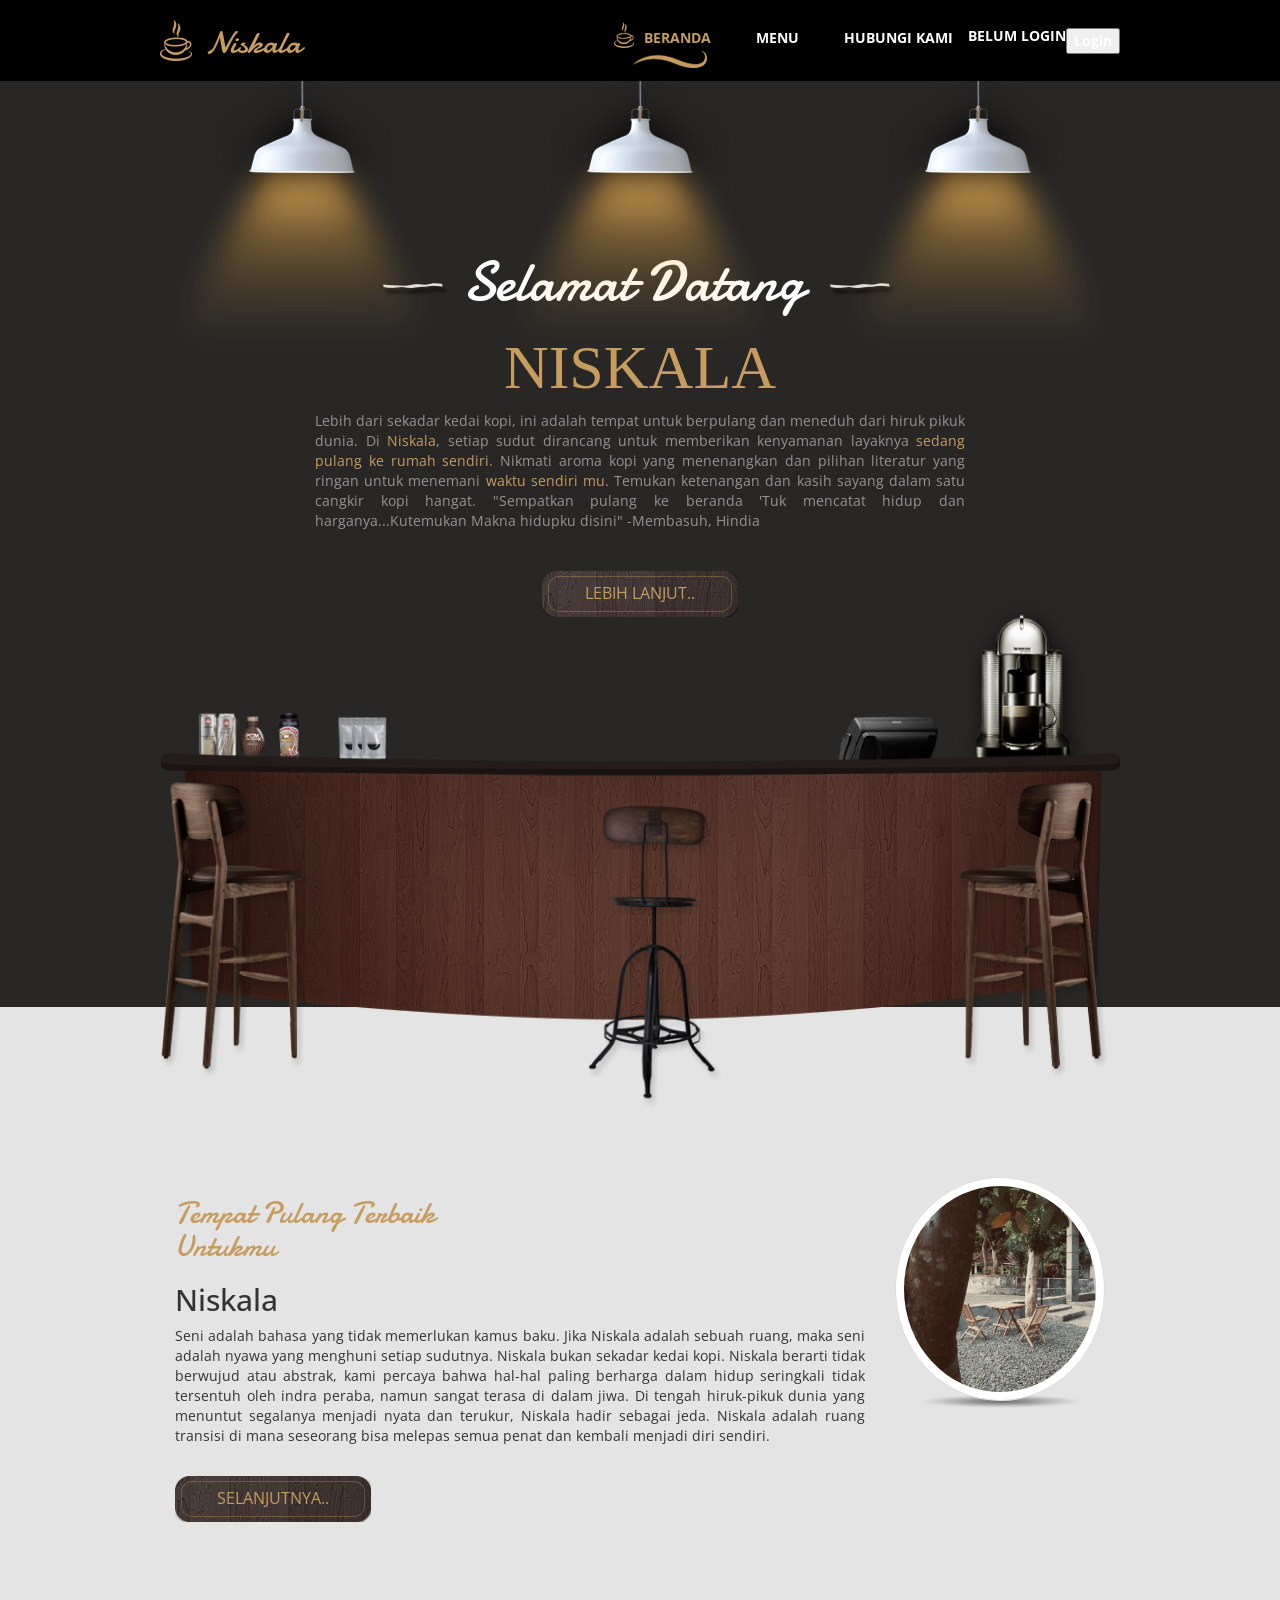
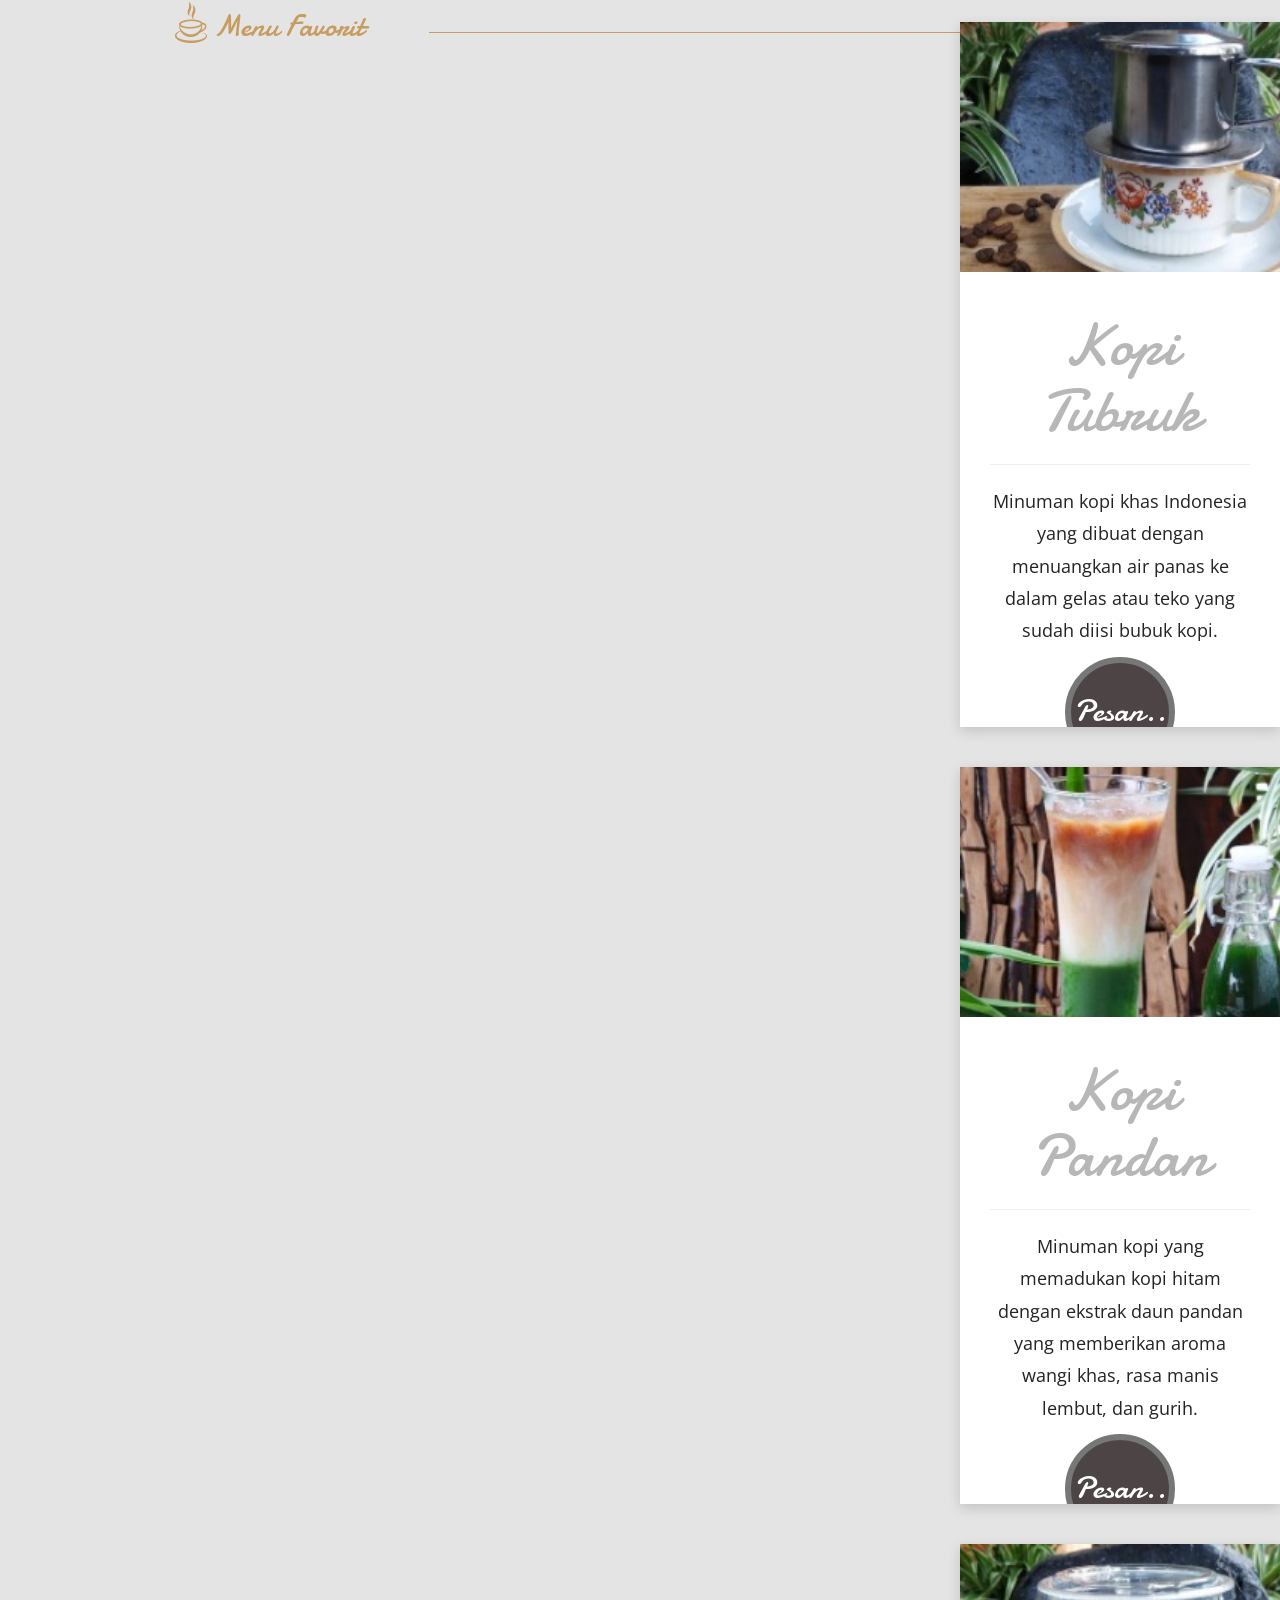
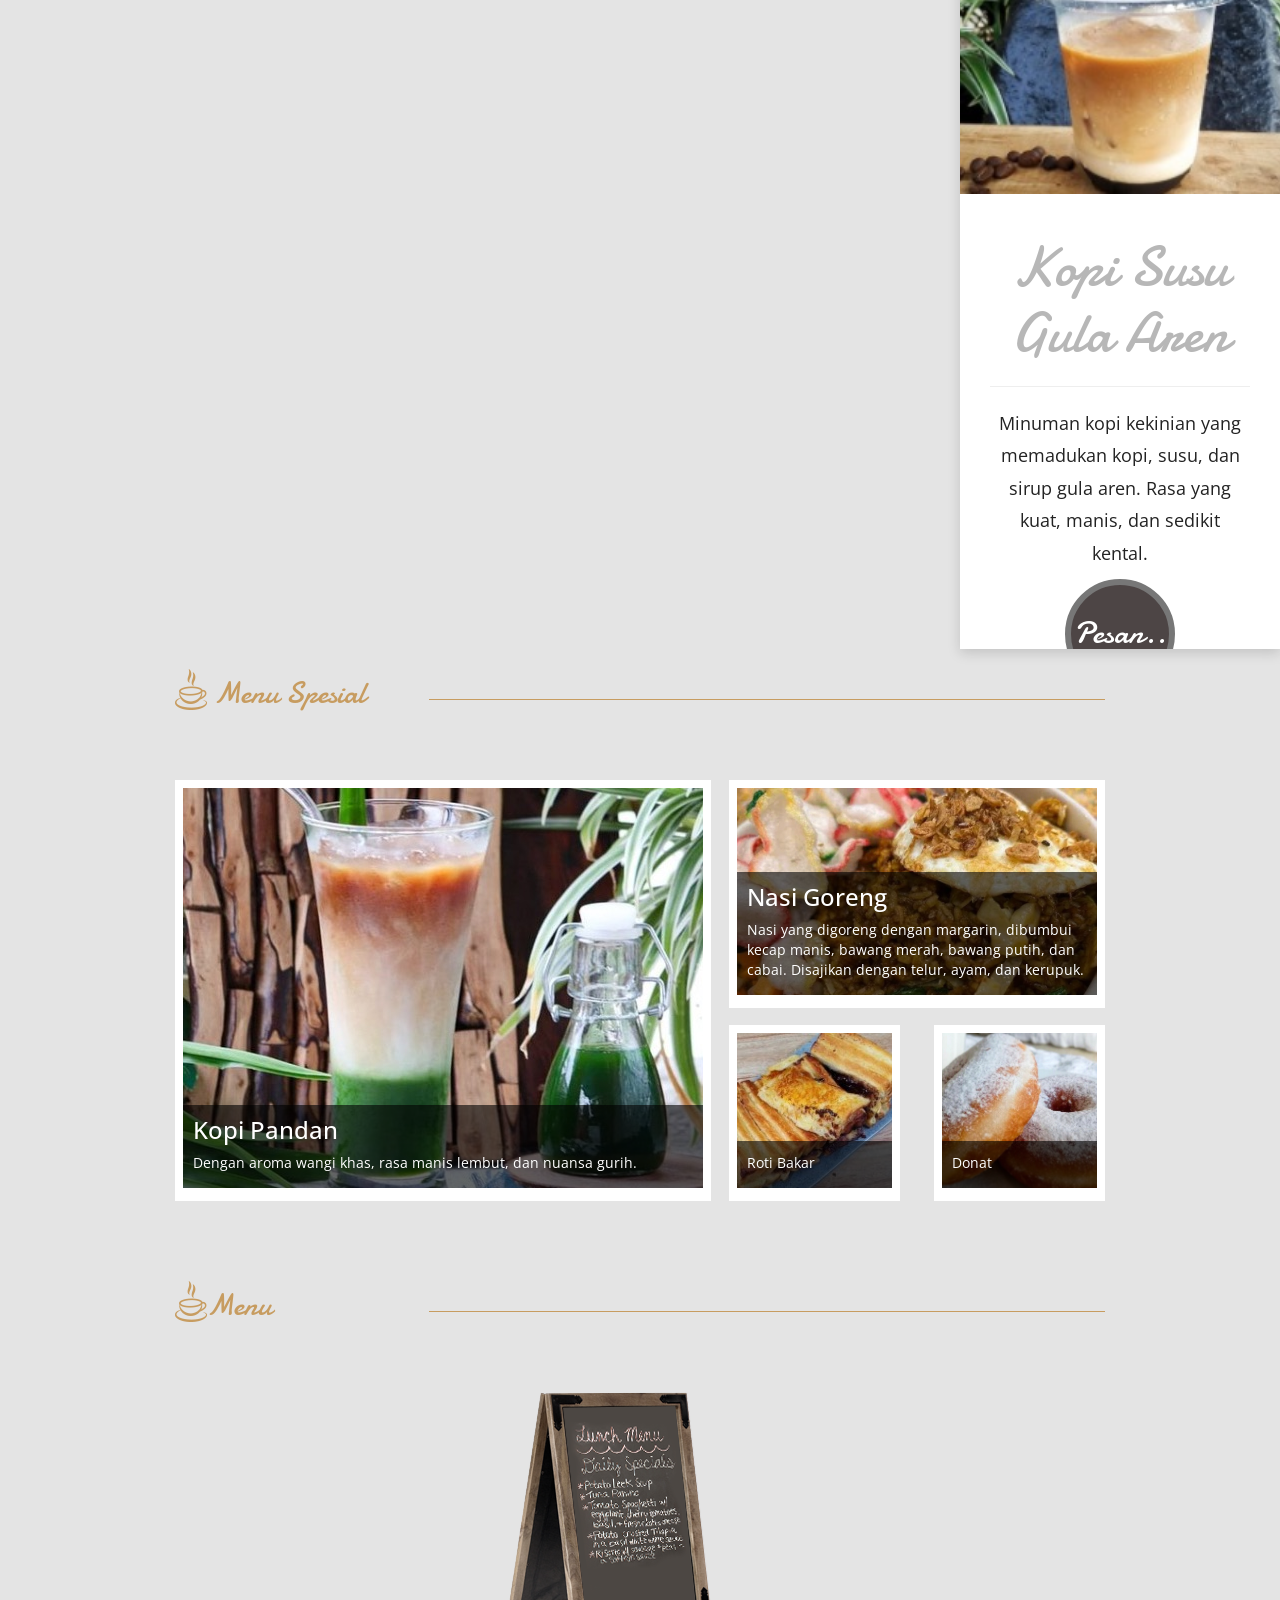
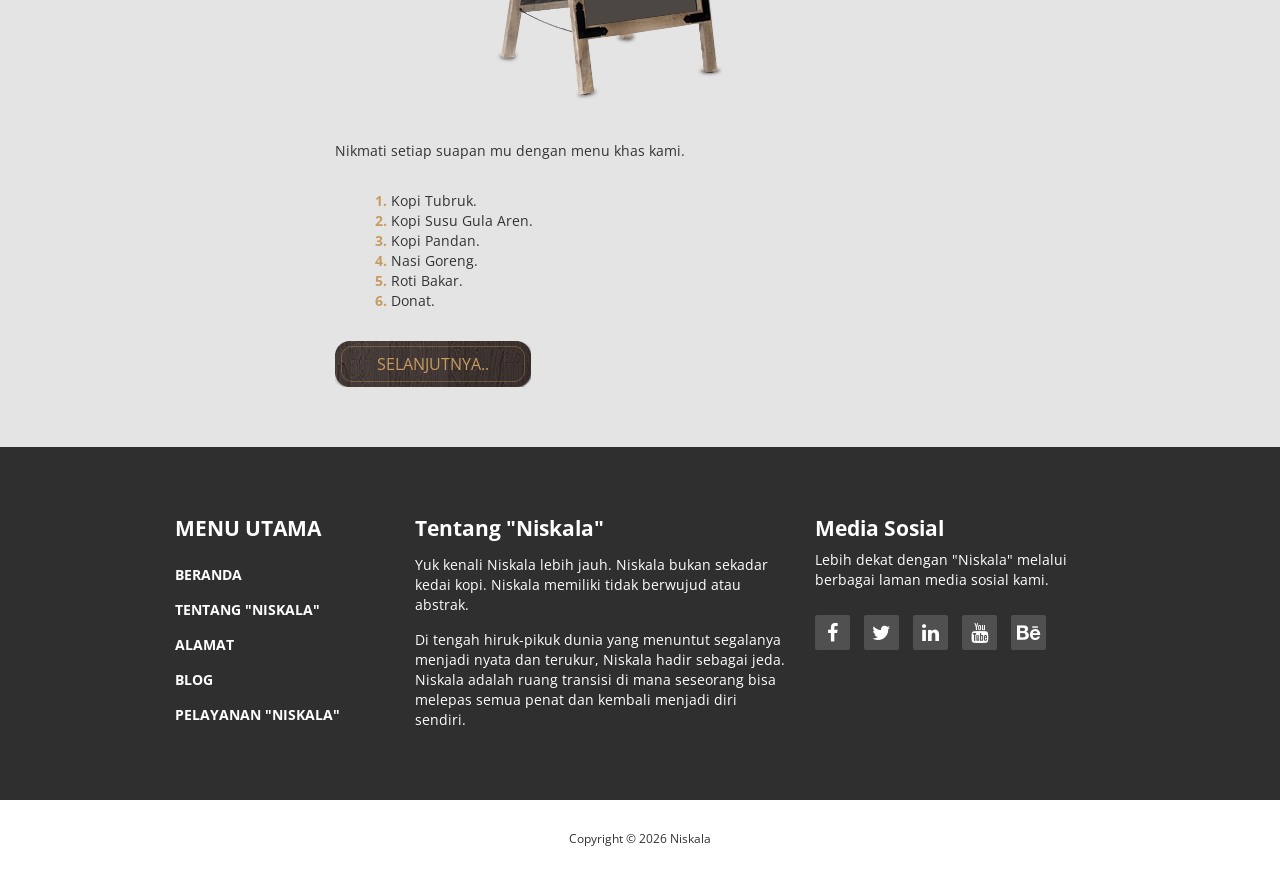
==== index.html @ ea960f3d "Update index.html" ====
<!DOCTYPE html>
<html lang="en">
<head>
  <meta charset="utf-8">
  <meta http-equiv="X-UA-Compatible" content="IE=edge">
  <meta name="viewport" content="width=device-width, initial-scale=1">
  <title>Niskala</title>
<!-- 
Cafe House Template
http://www.templatemo.com/tm-466-cafe-house
-->
  <link href='http://fonts.googleapis.com/css?family=Open+Sans:400,300,400italic,600,700' rel='stylesheet' type='text/css'>
  <link href='http://fonts.googleapis.com/css?family=Damion' rel='stylesheet' type='text/css'>
  <link href="css/bootstrap.min.css" rel="stylesheet">
  <link href="css/font-awesome.min.css" rel="stylesheet">
  <link href="css/templatemo-style.css" rel="stylesheet">
  <link rel="shortcut icon" href="img/favicon.ico" type="image/x-icon" />

  <!-- HTML5 shim and Respond.js for IE8 support of HTML5 elements and media queries -->
  <!-- WARNING: Respond.js doesn't work if you view the page via file:// -->
    <!--[if lt IE 9]>
    <script src="https://oss.maxcdn.com/html5shiv/3.7.2/html5shiv.min.js"></script>
    <script src="https://oss.maxcdn.com/respond/1.4.2/respond.min.js"></script>
    <![endif]-->

  </head>
  <body>
    <!-- Preloader -->
    <div id="loader-wrapper">
      <div id="loader"></div>
      <div class="loader-section section-left"></div>
      <div class="loader-section section-right"></div>
    </div>
    <!-- End Preloader -->
    <div class="tm-top-header">
      <div class="container">
        <div class="row">
          <div class="tm-top-header-inner">
            <div class="tm-logo-container">
              <img src="img/logo.png" alt="Logo" class="tm-site-logo">
              <h1 class="tm-site-name tm-handwriting-font">Niskala</h1>
            </div>
            <div class="mobile-menu-icon">
              <i class="fa fa-bars"></i>
            </div>
            <nav class="tm-nav">
              <ul>
                <li><a href="index.html" class="active">Beranda</a></li>
                <!-- <li><a href="today-special.html">Ciri Khas</a></li> -->
                <li><a href="menu.html">Menu</a></li>
                <li><a href="contact.html">Hubungi Kami</a></li>
              </ul>
              <p id="userInfo">Belum Login</p>

          <div id="authArea">
             <button onclick="goLogin()" class="nav-cta">Login</button>
          </div>
            </nav>   
          </div>           
        </div>    
      </div>
    </div>
    <section class="tm-welcome-section">
      <div class="container tm-position-relative">
        <div class="tm-lights-container">
          <img src="img/light.png" alt="Light" class="light light-1">
          <img src="img/light.png" alt="Light" class="light light-2">
          <img src="img/light.png" alt="Light" class="light light-3">  
        </div>        
        <div class="row tm-welcome-content">
          <h2 class="white-text tm-handwriting-font tm-welcome-header"><img src="img/header-line.png" alt="Line" class="tm-header-line">&nbsp;Selamat Datang&nbsp;&nbsp;<img src="img/header-line.png" alt="Line" class="tm-header-line"></h2>
          <h2 class="gold-text tm-welcome-header-2">Niskala</h2>
          <p class="gray-text tm-welcome-description">Lebih dari sekadar kedai kopi, ini adalah tempat untuk berpulang dan meneduh dari hiruk pikuk dunia. Di <span class="gold-text">Niskala</span>, setiap sudut dirancang untuk memberikan kenyamanan layaknya <span class="gold-text">sedang pulang ke rumah sendiri.</span> Nikmati aroma kopi yang menenangkan dan pilihan literatur yang ringan untuk menemani <span class="gold-text">waktu sendiri mu.</span> Temukan ketenangan dan kasih sayang dalam satu cangkir kopi hangat. 
            "Sempatkan pulang ke beranda 'Tuk mencatat hidup dan harganya...Kutemukan
Makna hidupku disini" -Membasuh, Hindia  </p>
          <a href="#main" class="tm-more-button tm-more-button-welcome">Lebih Lanjut..</a>      
        </div>
        <img src="img/table-set.png" alt="Table Set" class="tm-table-set img-responsive">             
      </div>      
    </section>
    <div class="tm-main-section light-gray-bg">
      <div class="container" id="main">
        <section class="tm-section row">
          <div class="col-lg-9 col-md-9 col-sm-8">
            <h2 class="tm-section-header gold-text tm-handwriting-font">Tempat Pulang Terbaik Untukmu</h2>
            <h2>Niskala</h2>
            <p class="tm-welcome-description">Seni adalah bahasa yang tidak memerlukan kamus baku. Jika Niskala adalah sebuah ruang, maka seni adalah nyawa yang menghuni setiap sudutnya. Niskala bukan sekadar kedai kopi. Niskala berarti tidak berwujud atau abstrak, kami percaya bahwa hal-hal paling berharga dalam hidup seringkali tidak tersentuh oleh indra peraba, namun sangat terasa di dalam jiwa. Di tengah hiruk-pikuk dunia yang menuntut segalanya menjadi nyata dan terukur, Niskala hadir sebagai jeda. Niskala adalah ruang transisi di mana seseorang bisa melepas semua penat dan kembali menjadi diri sendiri.</p>
            <a href="#" class="tm-more-button margin-top-30">Selanjutnya..</a> 
          </div>
          <div class="col-lg-3 col-md-3 col-sm-4 tm-welcome-img-container">
            <div class="inline-block shadow-img">
              <img src="img/1niskala.jpg" alt="Image" class="img-circle img-thumbnail">  
            </div>              
          </div>            
        </section>          
<section class="tm-section tm-section-margin-bottom-0 row">
  <div class="col-lg-12 tm-section-header-container">
    <h2 class="tm-section-header gold-text tm-handwriting-font">
      <img src="img/logo.png" alt="Logo" class="tm-site-logo">
      Menu Favorit
    </h2>
    <div class="tm-hr-container">
      <hr class="tm-hr">
    </div>
  </div>

  <!-- CARD MENU -->
<div style="
    display:flex;
    justify-content:center;
    align-items:flex-start;
    gap:40px;
    flex-wrap:wrap;
    margin:40px auto 0;
    max-width:1300px;
">

    <!-- CARD 1 -->
<div style="
    width:320px;
    flex:0 0 320px;
    background:#fff;
    box-shadow:0 4px 12px rgba(0,0,0,0.15);
    text-align:center;
    position:relative;
    overflow:hidden;
">

      <img src="img/popular-3.jpg" style="
          width:100%;
          height:250px;
          object-fit:cover;
          display:block;
      ">

      <div style="padding:20px 30px 70px;">
        <h3 style="
            font-family: 'Damion', cursive;
            font-size:60px;
            color:#b7b7b7;
            margin-bottom:10px;
        ">
          Kopi Tubruk
        </h3>

        <hr>

        <p style="
            font-size:18px;
            line-height:1.8;
            color:#222;
        ">
          Minuman kopi khas Indonesia yang dibuat dengan menuangkan air panas ke dalam gelas atau teko yang sudah diisi bubuk kopi.
        </p>
      </div>

      <a href="#" style="
          position:absolute;
          bottom:-40px;
          left:50%;
          transform:translateX(-50%);
          width:110px;
          height:110px;
          border-radius:50%;
          background:#4d4545;
          color:white;
          text-decoration:none;
          display:flex;
          justify-content:center;
          align-items:center;
          font-family:'Damion', cursive;
          font-size:32px;
          border:6px solid #777;
      ">
        Pesan..
      </a>
    </div>

    <!-- CARD 2 -->
    <div style="
    width:320px;
    flex:0 0 320px;
    background:#fff;
    box-shadow:0 4px 12px rgba(0,0,0,0.15);
    text-align:center;
    position:relative;
    overflow:hidden;
">

      <img src="img/popular-2.jpg" style="
          width:100%;
          height:250px;
          object-fit:cover;
      ">

      <div style="padding:20px 30px 70px;">
        <h3 style="
            font-family: 'Damion', cursive;
            font-size:60px;
            color:#b7b7b7;
            margin-bottom:10px;
        ">
          Kopi Pandan
        </h3>

        <hr>

        <p style="
            font-size:18px;
            line-height:1.8;
            color:#222;
        ">
          Minuman kopi yang memadukan kopi hitam dengan ekstrak daun pandan yang memberikan aroma wangi khas, rasa manis lembut, dan gurih.
        </p>
      </div>

      <a href="#" style="
          position:absolute;
          bottom:-40px;
          left:50%;
          transform:translateX(-50%);
          width:110px;
          height:110px;
          border-radius:50%;
          background:#4d4545;
          color:white;
          text-decoration:none;
          display:flex;
          justify-content:center;
          align-items:center;
          font-family:'Damion', cursive;
          font-size:32px;
          border:6px solid #777;
      ">
        Pesan..
      </a>
    </div>

    <!-- CARD 3 -->
  <div style="
    width:320px;
    flex:0 0 320px;
    background:#fff;
    box-shadow:0 4px 12px rgba(0,0,0,0.15);
    text-align:center;
    position:relative;
    overflow:hidden;
">

      <img src="img/popular-1.jpg" style="
          width:100%;
          height:250px;
          object-fit:cover;
      ">

      <div style="padding:20px 30px 70px;">
        <h3 style="
            font-family: 'Damion', cursive;
            font-size:55px;
            color:#b7b7b7;
            margin-bottom:10px;
            line-height:1.2;
        ">
          Kopi Susu Gula Aren
        </h3>

        <hr>

        <p style="
            font-size:18px;
            line-height:1.8;
            color:#222;
        ">
          Minuman kopi kekinian yang memadukan kopi, susu, dan sirup gula aren. Rasa yang kuat, manis, dan sedikit kental.
        </p>
      </div>

      <a href="#" style="
          position:absolute;
          bottom:-40px;
          left:50%;
          transform:translateX(-50%);
          width:110px;
          height:110px;
          border-radius:50%;
          background:#4d4545;
          color:white;
          text-decoration:none;
          display:flex;
          justify-content:center;
          align-items:center;
          font-family:'Damion', cursive;
          font-size:32px;
          border:6px solid #777;
      ">
        Pesan..
      </a>
    </div>

  </div>
</section>
        <section class="tm-section row">
          <div class="col-lg-12 tm-section-header-container">
            <h2 class="tm-section-header gold-text tm-handwriting-font"><img src="img/logo.png" alt="Logo" class="tm-site-logo"> Menu Spesial</h2>
            <div class="tm-hr-container"><hr class="tm-hr"></div>
          </div>          
          <div class="col-lg-12 tm-special-container margin-top-60">
            <div class="tm-special-container-left"> <!-- left -->
              <div class="tm-special-item">
                <div class="tm-special-img-container">
                  <img src="img/spesial-1.jpg" alt="Special" class="tm-special-img img-responsive">  
                  <a href="#">
                    <div class="tm-special-description">
                      <h3 class="tm-special-title">Kopi Pandan</h3>
                      <p> Dengan aroma wangi khas, rasa manis lembut, dan nuansa gurih.</p>  
                    </div>            
                  </a>
                </div>
              </div>
            </div>
            <div class="tm-special-container-right"> <!-- right -->
              <div>
                <div class="tm-special-item">
                  <div class="tm-special-img-container">
                    <img src="img/special-2.png" alt="Special" class="img-responsive">  
                    <a href="#">
                      <div class="tm-special-description">
                        <h3 class="tm-special-title">Nasi Goreng</h3>
                        <p>Nasi yang digoreng dengan margarin, dibumbui kecap manis, bawang merah, bawang putih, dan cabai. Disajikan dengan telur, ayam, dan kerupuk.</p>
                      </div>
                    </a>
                  </div>
                </div>  
              </div>
              <div class="tm-special-container-lower">
                <div class="tm-special-item">
                  <div class="tm-special-img-container">
                    <img src="img/special-3.jpg" alt="Special" class="img-responsive">  
                    <a href="#">
                      <div class="tm-special-description">
                        <p>Roti Bakar</p>
                      </div>
                    </a>
                  </div>
                </div>
                <div class="tm-special-item">
                  <div class="tm-special-img-container">
                    <img src="img/special-4.png" alt="Special" class="img-responsive">  
                    <a href="#">
                      <div class="tm-special-description">
                        <p>Donat</p>
                      </div>
                    </a>
                  </div>
                </div>  
              </div>              
            </div>
          </div>
        </section>
        <section class="tm-section">
          <div class="row">
            <div class="col-lg-12 tm-section-header-container">
              <h2 class="tm-section-header gold-text tm-handwriting-font"><img src="img/logo.png" alt="Logo" class="tm-site-logo">Menu</h2> 
              <div class="tm-hr-container"><hr class="tm-hr"></div> 
            </div>  
          </div>          
          <div class="row">
  <div class="tm-daily-menu-container margin-top-60"
       style="display:flex; gap:40px; align-items:flex-start;">
              <div class="col-lg-4 col-md-4" style="display:inline-block;">
                <img src="img/menu-board.png" alt="Menu board" class="tm-daily-menu-img">      
              </div>            
             <div class="col-lg-8 col-md-8" style="display:inline-block;">
                <p>Nikmati setiap suapan mu dengan menu khas kami.</p>
                <ol class="margin-top-30">
                  <li>Kopi Tubruk.</li> 
                  <li>Kopi Susu Gula Aren.</li>
                  <li>Kopi Pandan.</li> 
                  <li>Nasi Goreng.</li> 
                  <li>Roti Bakar.</li> 
                  <li>Donat.</li> 
                </ol>
                <a href="#" class="tm-more-button margin-top-30">Selanjutnya..</a>    
              </div>
            </div>
          </div>          
        </section>
      </div>
    </div> 
    <footer>
      <div class="tm-black-bg">
        <div class="container">
          <div class="row margin-bottom-60">
            <nav class="col-lg-3 col-md-3 tm-footer-nav tm-footer-div">
              <h3 class="tm-footer-div-title">Menu Utama</h3>
              <ul>
                <li><a href="#">Beranda</a></li>
                <li><a href="#">Tentang "Niskala"</a></li>
                <li><a href="#">Alamat </a></li>
                <li><a href="#">Blog</a></li>
                <li><a href="#">Pelayanan "Niskala"</a></li>
              </ul>
            </nav>
            <div class="col-lg-5 col-md-5 tm-footer-div">
              <h3 class="tm-footer-div-title">Tentang "Niskala"</h3>
              <p class="margin-top-15"> Yuk kenali Niskala lebih jauh. Niskala bukan sekadar kedai kopi. Niskala memiliki tidak berwujud atau abstrak.</p>
              <p class="margin-top-15">Di tengah hiruk-pikuk dunia yang menuntut segalanya menjadi nyata dan terukur, Niskala hadir sebagai jeda. Niskala adalah ruang transisi di mana seseorang bisa melepas semua penat dan kembali menjadi diri sendiri. </p>
            </div>
            <div class="col-lg-4 col-md-4 tm-footer-div">
              <h3 class="tm-footer-div-title">Media Sosial</h3>
              <p>Lebih dekat dengan "Niskala" melalui berbagai laman media sosial kami.</p>
              <div class="tm-social-icons-container">
                <a href="#" class="tm-social-icon"><i class="fa fa-facebook"></i></a>
                <a href="#" class="tm-social-icon"><i class="fa fa-twitter"></i></a>
                <a href="#" class="tm-social-icon"><i class="fa fa-linkedin"></i></a>
                <a href="#" class="tm-social-icon"><i class="fa fa-youtube"></i></a>
                <a href="#" class="tm-social-icon"><i class="fa fa-behance"></i></a>
              </div>
            </div>
          </div>          
        </div>  
      </div>      
      <div>
        <div class="container">
          <div class="row tm-copyright">
           <p class="col-lg-12 small copyright-text text-center">Copyright &copy; 2026 Niskala</p>
         </div>  
       </div>
     </div>
   </footer> <!-- Footer content-->  
   <!-- JS -->
   <script type="text/javascript" src="js/jquery-1.11.2.min.js"></script>      <!-- jQuery -->
   <script type="text/javascript" src="js/templatemo-script.js"></script>      <!-- Templatemo Script -->
   <script src="login/js/welcome.js"></script>
 </body>
 </html>
---- css/templatemo-style.css ----
/** 

Cafe House Template

http://www.templatemo.com/tm-466-cafe-house


    
COLOR CODES
  Gold: #c79c60;
*/

/** Preloader 
* https://ihatetomatoes.net/create-custom-preloading-screen/
*/
#loader-wrapper {
    position: fixed;
    top: 0;
    left: 0;
    width: 100%;
    height: 100%;
    z-index: 1000;
}
#loader {
    display: block;
    position: relative;
    left: 50%;
    top: 50%;
    width: 150px;
    height: 150px;
    margin: -75px 0 0 -75px;
    border-radius: 50%;
    border: 3px solid transparent;
    border-top-color: #3498db;

    -webkit-animation: spin 2s linear infinite; /* Chrome, Opera 15+, Safari 5+ */
    animation: spin 2s linear infinite; /* Chrome, Firefox 16+, IE 10+, Opera */

    z-index: 1001;
}
#loader:before {
    content: "";
    position: absolute;
    top: 5px;
    left: 5px;
    right: 5px;
    bottom: 5px;
    border-radius: 50%;
    border: 3px solid transparent;
    border-top-color: #e74c3c;

    -webkit-animation: spin 3s linear infinite; /* Chrome, Opera 15+, Safari 5+ */
    animation: spin 3s linear infinite; /* Chrome, Firefox 16+, IE 10+, Opera */
}

#loader:after {
    content: "";
    position: absolute;
    top: 15px;
    left: 15px;
    right: 15px;
    bottom: 15px;
    border-radius: 50%;
    border: 3px solid transparent;
    border-top-color: #f9c922;

    -webkit-animation: spin 1.5s linear infinite; /* Chrome, Opera 15+, Safari 5+ */
      animation: spin 1.5s linear infinite; /* Chrome, Firefox 16+, IE 10+, Opera */
}

@-webkit-keyframes spin {
    0%   { 
        -webkit-transform: rotate(0deg);  /* Chrome, Opera 15+, Safari 3.1+ */
        -ms-transform: rotate(0deg);  /* IE 9 */
        transform: rotate(0deg);  /* Firefox 16+, IE 10+, Opera */
    }
    100% {
        -webkit-transform: rotate(360deg);  /* Chrome, Opera 15+, Safari 3.1+ */
        -ms-transform: rotate(360deg);  /* IE 9 */
        transform: rotate(360deg);  /* Firefox 16+, IE 10+, Opera */
    }
}
@keyframes spin {
    0%   { 
        -webkit-transform: rotate(0deg);  /* Chrome, Opera 15+, Safari 3.1+ */
        -ms-transform: rotate(0deg);  /* IE 9 */
        transform: rotate(0deg);  /* Firefox 16+, IE 10+, Opera */
    }
    100% {
        -webkit-transform: rotate(360deg);  /* Chrome, Opera 15+, Safari 3.1+ */
        -ms-transform: rotate(360deg);  /* IE 9 */
        transform: rotate(360deg);  /* Firefox 16+, IE 10+, Opera */
    }
}

#loader-wrapper .loader-section {
    position: fixed;
    top: 0;
    width: 51%;
    height: 100%;
    background: #222222;
    z-index: 1000;
    -webkit-transform: translateX(0);  /* Chrome, Opera 15+, Safari 3.1+ */
    -ms-transform: translateX(0);  /* IE 9 */
    transform: translateX(0);  /* Firefox 16+, IE 10+, Opera */
}

#loader-wrapper .loader-section.section-left {
    left: 0;
}

#loader-wrapper .loader-section.section-right {
    right: 0;
}

/* Loaded */
.loaded #loader-wrapper .loader-section.section-left {
    -webkit-transform: translateX(-100%);  /* Chrome, Opera 15+, Safari 3.1+ */
        -ms-transform: translateX(-100%);  /* IE 9 */
            transform: translateX(-100%);  /* Firefox 16+, IE 10+, Opera */

    -webkit-transition: all 0.7s 0.3s cubic-bezier(0.645, 0.045, 0.355, 1.000);  
            transition: all 0.7s 0.3s cubic-bezier(0.645, 0.045, 0.355, 1.000);
}

.loaded #loader-wrapper .loader-section.section-right {
    -webkit-transform: translateX(100%);  /* Chrome, Opera 15+, Safari 3.1+ */
        -ms-transform: translateX(100%);  /* IE 9 */
            transform: translateX(100%);  /* Firefox 16+, IE 10+, Opera */

-webkit-transition: all 0.7s 0.3s cubic-bezier(0.645, 0.045, 0.355, 1.000);  
    transition: all 0.7s 0.3s cubic-bezier(0.645, 0.045, 0.355, 1.000);
}

.loaded #loader {
    opacity: 0;
    -webkit-transition: all 0.3s ease-out;  
            transition: all 0.3s ease-out;
}
.loaded #loader-wrapper {
    visibility: hidden;

    -webkit-transform: translateY(-100%);  /* Chrome, Opera 15+, Safari 3.1+ */
        -ms-transform: translateY(-100%);  /* IE 9 */
            transform: translateY(-100%);  /* Firefox 16+, IE 10+, Opera */

    -webkit-transition: all 0.3s 1s ease-out;  
            transition: all 0.3s 1s ease-out;
}
/* end Preloader */

body { overflow-x: hidden; }
ul { 
  margin: 0; 
  padding: 0;
}
* { font-family: 'Open Sans', sans-serif; }
.container { max-width: 960px; }
.tm-handwriting-font { font-family: 'Damion', cursive; }
.tm-top-header {
  background: black;
  color: white;
}
.tm-site-logo,
 .tm-site-name {
  vertical-align: bottom;
}
.tm-site-name {
  color: #c79c60;
  display: inline-block;
  font-size: 32px;
  margin: 0 10px;  
}
.tm-logo-container { padding: 10px 0; }
.tm-nav {
  display: -webkit-box;
  display: -webkit-flex;
  display: -ms-flexbox;
  display: flex;
  -webkit-box-align: center;
  -webkit-align-items: center;
      -ms-flex-align: center;
          align-items: center;
  font-weight: 700;
  text-transform: uppercase;  
}
.tm-nav li {
  list-style: none;
  float: left;
}
.tm-nav li a {
  color: white;
  display: inline-block;
  padding: 15px 15px 20px 30px;
  -webkit-transition: all 0.3s ease;
          transition: all 0.3s ease;
}
.tm-nav li a:hover,
 .tm-nav li a:focus,
 .tm-nav li a.active {  
  color: #c79c60;
  text-decoration: none;
}
.tm-nav li a.active {
  background: url(../img/logo.png) no-repeat, url(../img/nav-underline.png) no-repeat;
  background-size: 20px, 74px 17px;
  background-position: 0% 30%, center bottom;
}
.tm-top-header-inner {
  display: -webkit-box;
  display: -webkit-flex;
  display: -ms-flexbox;
  display: flex;
  -webkit-box-pack: justify;
  -webkit-justify-content: space-between;
      -ms-flex-pack: justify;
          justify-content: space-between;
  padding-top: 10px;
  padding-bottom: 10px;
}
.mobile-menu-icon { display: none; }
.tm-section { margin-bottom: 60px; }
.tm-section-margin-bottom-0 { margin-bottom: 0; }

/* Welcome */
.tm-welcome-section {
  background: #282726;
  text-align: center;
}
.white-text { color: white; }
.blue-text { color: #0066CC; }
.gold-text { color: #c79c60; }
.gray-text { color: #949494; }
.green-text { color: #30A430; }
.tm-welcome-header { font-size: 56px; }
.tm-welcome-header-2 {
  font-family: 'Times New Roman', serif;
  font-size: 62px;
  text-transform: uppercase;
}
.tm-welcome-content {
  margin: 150px auto 350px;
  max-width: 650px;
}
.tm-welcome-description { text-align: justify; }
.tm-welcome-img-container { text-align: right; }
.tm-more-button-welcome { margin: 40px auto; }
.tm-more-button {  
  display: -webkit-box;  
  display: -webkit-flex;  
  display: -ms-flexbox;  
  display: flex;
  -webkit-box-pack: center;
  -webkit-justify-content: center;
      -ms-flex-pack: center;
          justify-content: center;
  -webkit-box-align: center;
  -webkit-align-items: center;
      -ms-flex-align: center;
          align-items: center;
  background-image: url(../img/tm-brown-button.png);
  width: 196px;
  height: 46px;  
  text-transform: uppercase;
  font-size: 16px;
  color: #c79c60;
  -webkit-transition: all 0.3s ease;
          transition: all 0.3s ease;
}
.tm-more-button:hover,
.tm-more-button:focus {
  color: white;
  text-decoration: none;
}
.tm-position-relative { position: relative; }
.tm-table-set {
  position: absolute;
  bottom: -100px;
  left: 0;
}
.tm-lights-container {
  position: absolute;
  top: 0;
  left: 0;
  display: -webkit-box;
  display: -webkit-flex;
  display: -ms-flexbox;
  display: flex;
  -webkit-box-pack: justify;
  -webkit-justify-content: space-between;
      -ms-flex-pack: justify;
          justify-content: space-between;
  width: 100%;
}

/* Main content */
.light-gray-bg { background-color: #e4e4e4; }
.tm-main-section { padding-top: 170px; }
.img-thumbnail { padding: 8px; }
.inline-block { display: inline-block; }
.shadow-img {
  background: url(../img/shadow.png) no-repeat center bottom;
  padding-bottom: 7px;
}
.margin-top-30 { margin-top: 30px; }

/* Footer */
.tm-black-bg {
  background-color: #302f2f;
  color: white;
  padding-top: 50px;
}
.tm-footer-div-title {
  color: white;
  font-size: 21px;
  font-weight: 700;
}
.tm-footer-nav {
  font-weight: 700;
  text-transform: uppercase;
}
.tm-footer-nav ul { list-style: none; }
.tm-footer-nav li { padding: 15px 0 0 0; }
.tm-footer-nav li a { color: white; }
.tm-footer-nav li a:hover {
  color: #c79c60;
  text-decoration: none;
}
.margin-bottom-30 { margin-bottom: 30px; }
.margin-bottom-60 { margin-bottom: 60px; }
.margin-top-60 { margin-top: 60px; }
.margin-top-15 { margin-top: 15px; }
.copyright-text {
  margin-top: 30px;
  margin-bottom: 30px;
}
.tm-social-icon {
  background-color: #505050;
  color: white;
  display: inline-block;
  font-size: 20px;
  -webkit-transition: all 0.3s ease;
  transition: all 0.3s ease;
  width: 35px;
  height: 35px;
  border-radius: 2px;
  text-align: center;
  padding-top: 4px;
  margin-right: 10px;
}
.tm-social-icon:last-child { margin-right: 0; }
.tm-social-icon:hover,
.tm-social-icon:focus {
  background-color: #BB8232;
  color: white;
}
.tm-social-icons-container { margin-top: 25px; }
.tm-popular-item {
  background: url(../img/popular-item-bg.png) no-repeat;
  background-size: 100% 100%;
  max-width: 294px;
  margin-top: 30px;  
  margin-bottom: 80px;
}
.tm-popular-item-img { margin-left: 3px; }
.tm-popular-items-container {
  display: -webkit-box;
  display: -webkit-flex;
  display: -ms-flexbox;
  display: flex;
  -webkit-flex-wrap: wrap;
      -ms-flex-wrap: wrap;
          flex-wrap: wrap;
  -webkit-box-pack: justify;
  -webkit-justify-content: space-between;
      -ms-flex-pack: justify;
          justify-content: space-between;
  margin-bottom: 40px;
    max-width: 294px;
}
.tm-popular-items-container:last-child { margin-top: 15px; }
.tm-popular-item-description {
  padding: 0 30px 60px;
  position: relative;
  text-align: center;
}
.tm-popular-item-title,
.order-now-link {
  color: rgb(174,174,174);
  -webkit-transition: all 0.3s ease;
          transition: all 0.3s ease;
}
.order-now-link {
  font-size: 24px;
  border: 2px solid rgb(174,174,174);
  border-radius: 50%;
  width: 85px;
  height: 85px;
  padding-top: 8px;
  -webkit-transition: all 0.3s ease;
          transition: all 0.3s ease;
}
.tm-popular-item:hover { background-image: url(../img/popular-item-bg-hover.png); }
.tm-popular-item:hover .tm-popular-item-title { color: #c79c60; }
.tm-popular-item:hover hr {
  border-color: #c79c60;
  -webkit-transition: all 0.3s ease;
          transition: all 0.3s ease;
}
.tm-popular-item:hover .order-now-link {
  border-color: #c79c60;
  color: #c79c60;
  text-decoration: none;
}
.tm-popular-item-title {
  font-size: 34px;
  margin-top: 0;
  margin-bottom: 0;
}
.tm-popular-item-hr {
  margin-top: 0;
  margin-bottom: 15px;
}
.bigger-first-letter { font-size: 60px; }
.order-now-container {
  width: 100px;
  height: 100px;
  background-color: rgb(82, 76, 76);
  border-radius: 50%;
  margin: 0 auto;
  display: -webkit-box;
  display: -webkit-flex;
  display: -ms-flexbox;
  display: flex;
  -webkit-box-align: center;
  -webkit-align-items: center;
      -ms-flex-align: center;
          align-items: center;
  -webkit-box-pack: center;
  -webkit-justify-content: center;
      -ms-flex-pack: center;
          justify-content: center;
  color: white;
  position: absolute;
  left: 92px;
  bottom: -50px;
}
.tm-special-item {
  display: inline-block;
  padding: 8px;
  background-color: white;
  max-width: 100%;
}
.tm-special-img-container {
  display: inline-block;
  position: relative;
  max-width: 100%;
}

.tm-special-description {
  position: absolute;
  left: 0;
  bottom: 0;
  color: white;
  background: rgba(0,0,0,0.6);
  width: 100%;
  padding: 12px 10px 5px;
}
.tm-special-title { margin-top: 0; }
.tm-special-container {
  display: -webkit-box;
  display: -webkit-flex;
  display: -ms-flexbox;
  display: flex;
  -webkit-box-pack: justify;
  -webkit-justify-content: space-between;
      -ms-flex-pack: justify;
          justify-content: space-between;
}
.tm-special-container-right {
  display: -webkit-box;
  display: -webkit-flex;
  display: -ms-flexbox;
  display: flex;
  -webkit-box-orient: vertical;
  -webkit-box-direction: normal;
  -webkit-flex-direction: column;
      -ms-flex-direction: column;
          flex-direction: column;
  -webkit-box-pack: justify;
  -webkit-justify-content: space-between;
      -ms-flex-pack: justify;
          justify-content: space-between;
}
.tm-special-container-lower {
  display: -webkit-box;
  display: -webkit-flex;
  display: -ms-flexbox;
  display: flex;
  -webkit-box-pack: justify;
  -webkit-justify-content: space-between;
      -ms-flex-pack: justify;
          justify-content: space-between;
}

/* http://stackoverflow.com/questions/488830/ol-with-numbers-another-color */
ol { counter-reset: item }
ol li { display: block }
ol li:before { 
  content: counter(item) ". "; 
  counter-increment: item;
  color: #c79c60; 
  font-weight: 700;
}
.tm-section-header-container {
  display: -webkit-box;
  display: -webkit-flex;
  display: -ms-flexbox;
  display: flex;
  -webkit-box-align: end;
  -webkit-align-items: flex-end;
      -ms-flex-align: end;
          align-items: flex-end;
}
/*http://stackoverflow.com/questions/1032914/how-to-make-a-div-to-fill-a-remaining-horizontal-space-a-very-simple-but-annoyi*/
.tm-section-header { width: 350px; }
.tm-hr-container {
  width: 100%;
  height: 41px;
}
.tm-hr { border-color: #c79c60; }
.tm-daily-menu-container {
  overflow: hidden;
  display: flex;
  justify-content: center;
  gap: 40px;
  flex-wrap: wrap;
}

/* Menu */
.tm-side-menu {
  color: white;
  width: 242px;
  padding-top: 7px;
  position: relative;
  z-index: 1;
  text-align: center;
  text-transform: uppercase;  
}
.tm-side-menu-bg {
  position: absolute;
  top: 0;
  left: 0;
}
.tm-side-menu li { list-style: none; }
.tm-side-menu li a {
  color: #7c6a51;
  padding: 7px;
  display: block;
  -webkit-transition: all 0.3s ease;
          transition: all 0.3s ease;
}
.tm-side-menu li a:hover,
.tm-side-menu li a.active {
  color: #c79c60;
  text-decoration: none;
}
.tm-product {
  margin-right: 0;
  margin-left: auto;
  max-width: 652px;
  display: -webkit-box;
  display: -webkit-flex;
  display: -ms-flexbox;
  display: flex;
  -webkit-box-pack: justify;
  -webkit-justify-content: space-between;
      -ms-flex-pack: justify;
          justify-content: space-between;
  -webkit-box-align: center;
  -webkit-align-items: center;
      -ms-flex-align: center;
          align-items: center;
  background-color: white;
  padding: 20px;
}
.tm-product-text { max-width: 325px; }
.tm-product-price {
  width: 100px;
  height: 100px;
  background-color: rgb(82, 76, 76);
  border-radius: 50%;
  display: -webkit-box;
  display: -webkit-flex;
  display: -ms-flexbox;
  display: flex;
  -webkit-box-align: center;
  -webkit-align-items: center;
      -ms-flex-align: center;
          align-items: center;
  -webkit-box-pack: center;
  -webkit-justify-content: center;
      -ms-flex-pack: center;
          justify-content: center;
  color: white;
  position: relative;
}
.tm-product-title {
  margin-top: 0;
  margin-bottom: 15px;
  -webkit-transition: all 0.3s ease;
          transition: all 0.3s ease;
}
.tm-product-description {
  margin-bottom: 0;
  text-align: justify;
}
.tm-product-price-link {
  border: 2px solid rgb(174,174,174);
  border-radius: 50%;
  width: 85px;
  height: 85px;
  -webkit-transition: all 0.3s ease;
          transition: all 0.3s ease;
  text-align: center;
  padding-top: 7px;
  font-size: 40px;
  color: rgb(174,174,174);
}
.tm-product {
  cursor: pointer;
  margin-bottom: 20px;
}
.tm-product:hover .tm-product-price-link {
  border-color: #c79c60;
  color: #c79c60;
  text-decoration: none;  
}
.tm-product:hover .tm-product-title { color: #c79c60; }
.tm-product-price-currency {
  font-size: 20px;
  position: absolute;
  top: 24px;
  left: 22px;
}
.form-control {
  border-color: #c79c60;
  border-radius: 10px;
}
.form-control:focus { 
  border-color: rgb(136, 93, 33); 
  -webkit-box-shadow: inset 0 1px 1px rgba(0,0,0,.075), 0 0 8px rgba(199, 156, 96, 0.6); 
          box-shadow: inset 0 1px 1px rgba(0,0,0,.075), 0 0 8px rgba(199, 156, 96, 0.6);
}
button.tm-more-button {
  background-color: transparent;
  border: 0;
  display: block;
  outline: 0;
}
#google-map { 
  height: 350px;
  border: 3px solid #fff;
  border-radius: 10px;
}

@media screen and (max-width: 991px) {
  .tm-welcome-content { margin-bottom: 250px; }
  .tm-main-section { padding-top: 200px; }
  .light { 
    width: 240px; 
    height: auto;
  }
  .tm-footer-div { margin-bottom: 40px; }
  .tm-special-container { display: block; }
  .tm-special-container-left { margin-bottom: 15px; }
  .tm-special-container-lower {
    -webkit-box-pack: start;
    -webkit-justify-content: flex-start;
        -ms-flex-pack: start;
            justify-content: flex-start;
    margin-top: 15px;
  }
  .tm-special-container-lower .tm-special-item { margin-right: 10px; }
  .tm-special-container-lower .tm-special-item:last-child { margin-right: 0; }
  .tm-product { margin-left: 0; }
  .tm-daily-menu-img { margin-bottom: 30px; }
  #google-map { margin-top: 50px; }
}

@media screen and (max-width: 767px) {
  .tm-nav { display: none; }
  .tm-nav li a { padding-left: 35px; }
  .tm-logo-container { margin-left: 15px; }  
  .mobile-menu-icon {
    display: block;
    cursor: pointer;
    color: #c79c60;
    font-size: 30px;
    position: fixed;
    top: 15px;
    right: 15px;
    background-color: rgba(0,0,0,0.6);
    padding: 6px 15px;
    z-index: 1000;
  }
  .tm-nav {
    height: auto;
    position: fixed;
    z-index: 1000;
    top: 69px;
    right: 15px;
    background-color: rgba(0,0,0,0.7);
  }
  .tm-nav li { float: none; }
  .tm-nav li a {
     display: block;
     padding-bottom: 15px;
     margin-bottom: 5px;
  }
  .tm-nav li a.active { background-position: 7% 30%, 40% bottom; }
  .light-1, .light-2 { display: none; }
  .tm-lights-container { -webkit-box-pack: center; -webkit-justify-content: center; -ms-flex-pack: center; justify-content: center; }
  .tm-welcome-header { font-size: 40px; }
  .tm-welcome-img-container { 
    margin-top: 30px;
    text-align: left; 
  }
  .tm-header-line { width: 44px; }
  .tm-main-section { padding-top: 130px; }
  .tm-section-header-container { 
    -webkit-box-align: start; 
    -webkit-align-items: flex-start; 
        -ms-flex-align: start; 
            align-items: flex-start;
    -webkit-box-orient: vertical;
    -webkit-box-direction: normal;
    -webkit-flex-direction: column;
        -ms-flex-direction: column;
            flex-direction: column; 
  }
}

@media screen and (max-width: 650px) {
  .tm-welcome-content {  margin-bottom: 190px; }
  .tm-product {
    -webkit-box-orient: vertical;
    -webkit-box-direction: normal;
    -webkit-flex-direction: column;
        -ms-flex-direction: column;
            flex-direction: column;
  }
  .tm-product-text {
    max-width: 100%;
    margin-top: 20px;
    margin-bottom: 15px;
    text-align: center;
  }
  .tm-product-description { text-align: center; }
}

@media screen and (max-width: 550px) {
  .tm-welcome-content { margin-bottom: 130px; }
}

@media screen and (max-width: 450px) {
  .tm-welcome-content { margin-bottom: 90px; }
}

@media screen and (max-width: 370px) {
  .tm-welcome-content { margin-bottom: 60px; }
}

.tm-daily-menu-container{
    display:flex !important;
    align-items:center;
    gap:40px;
}
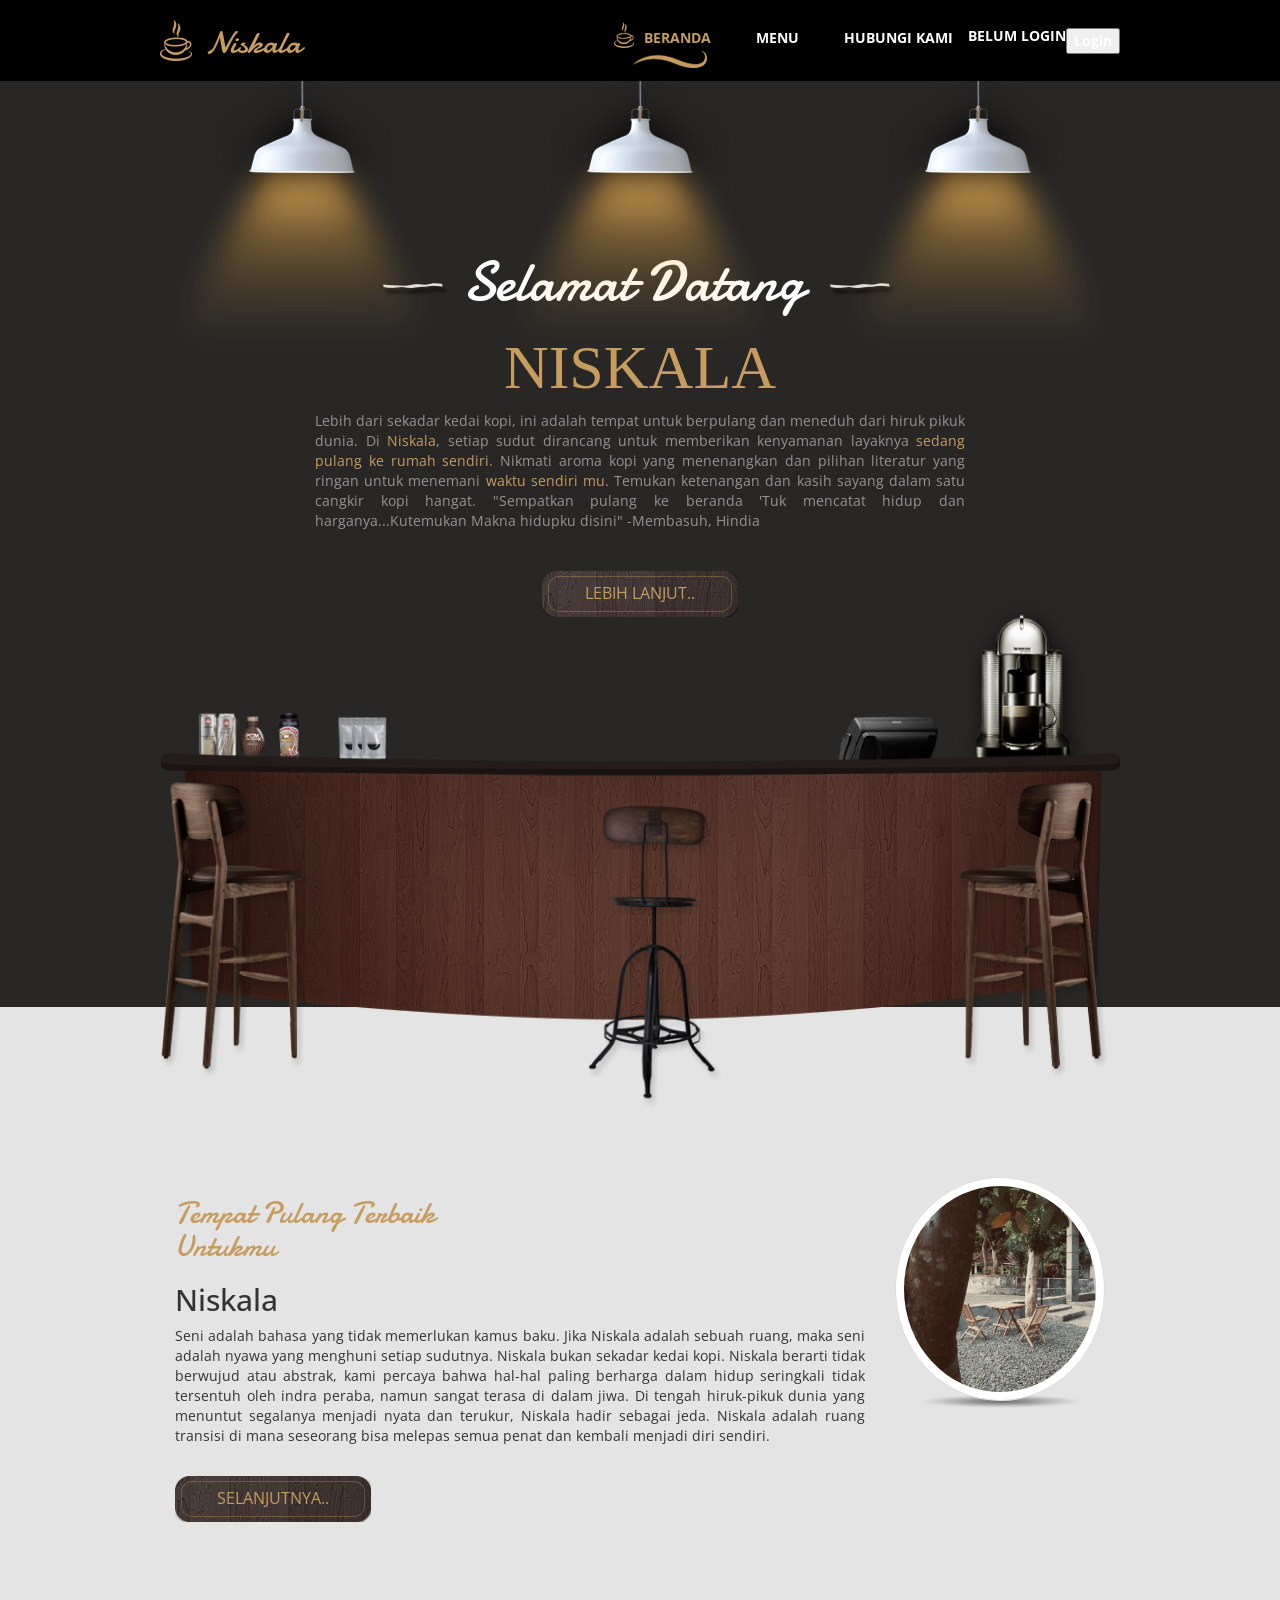
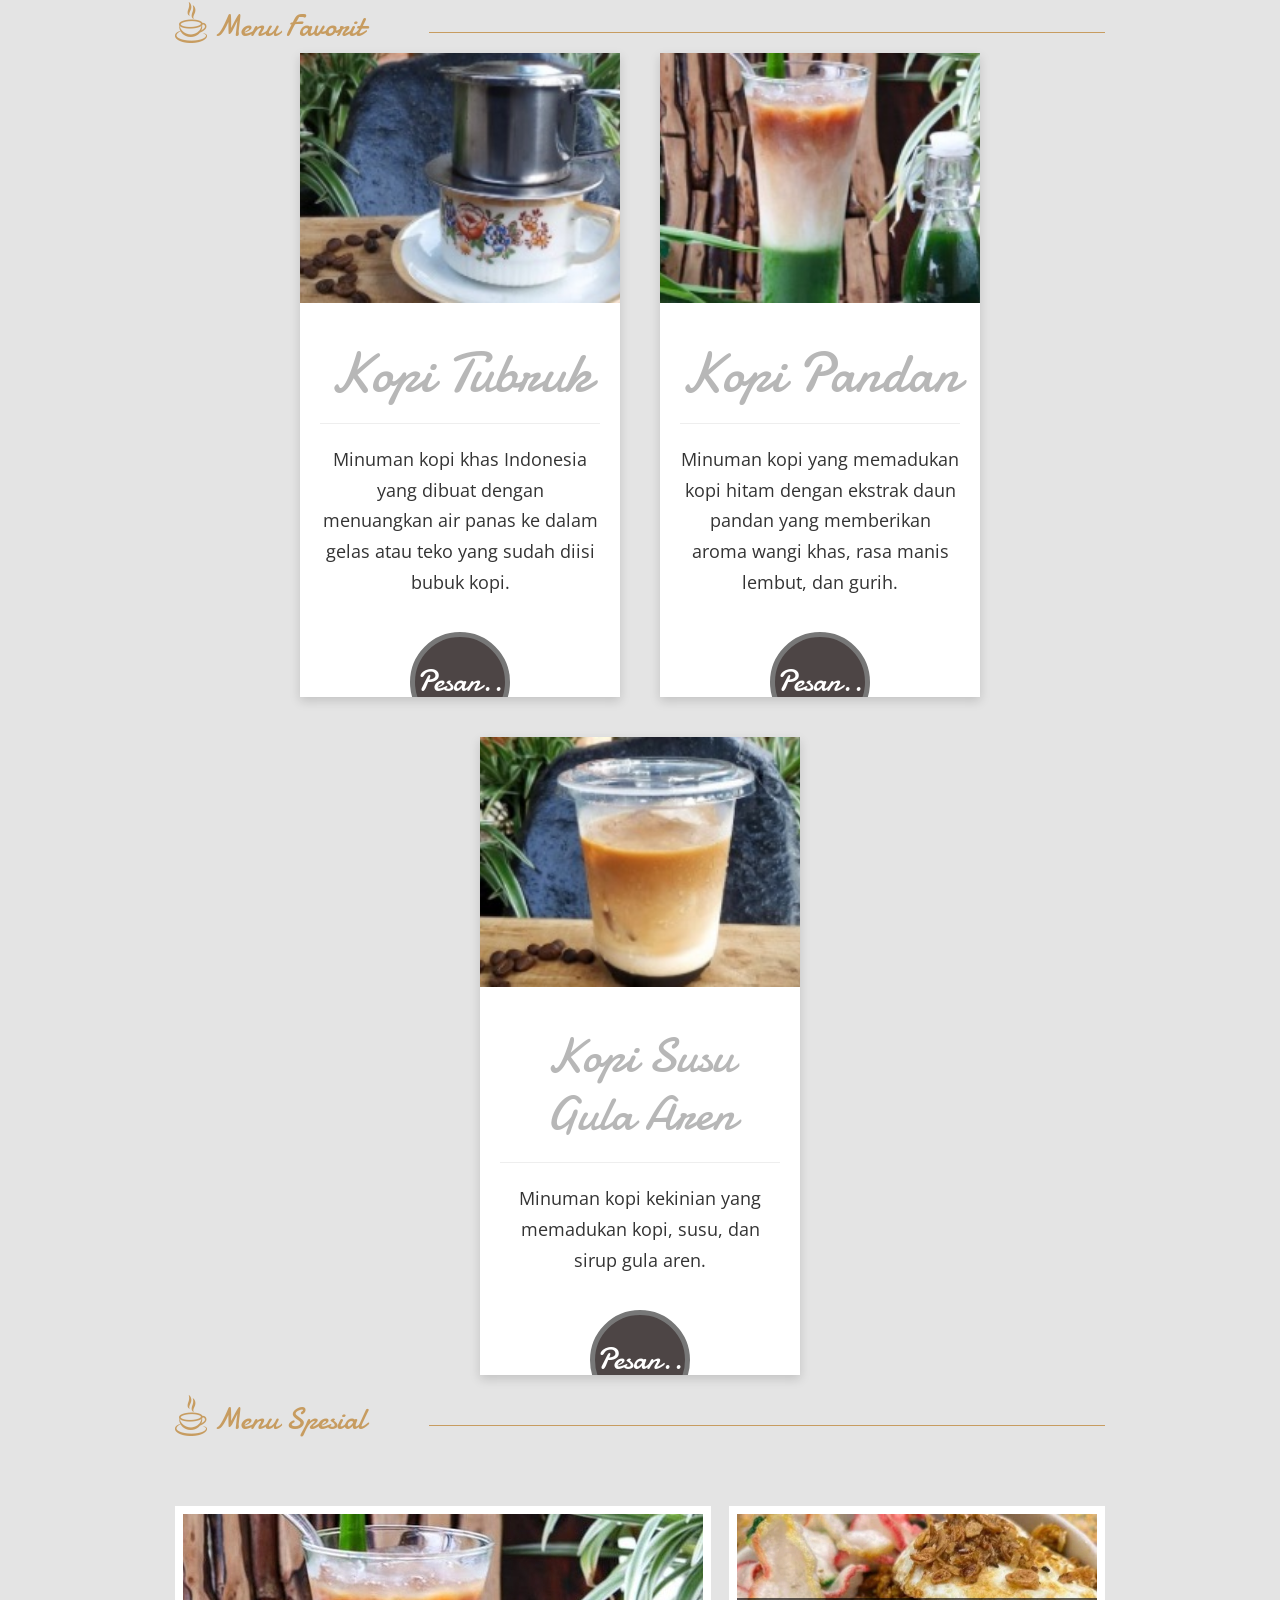
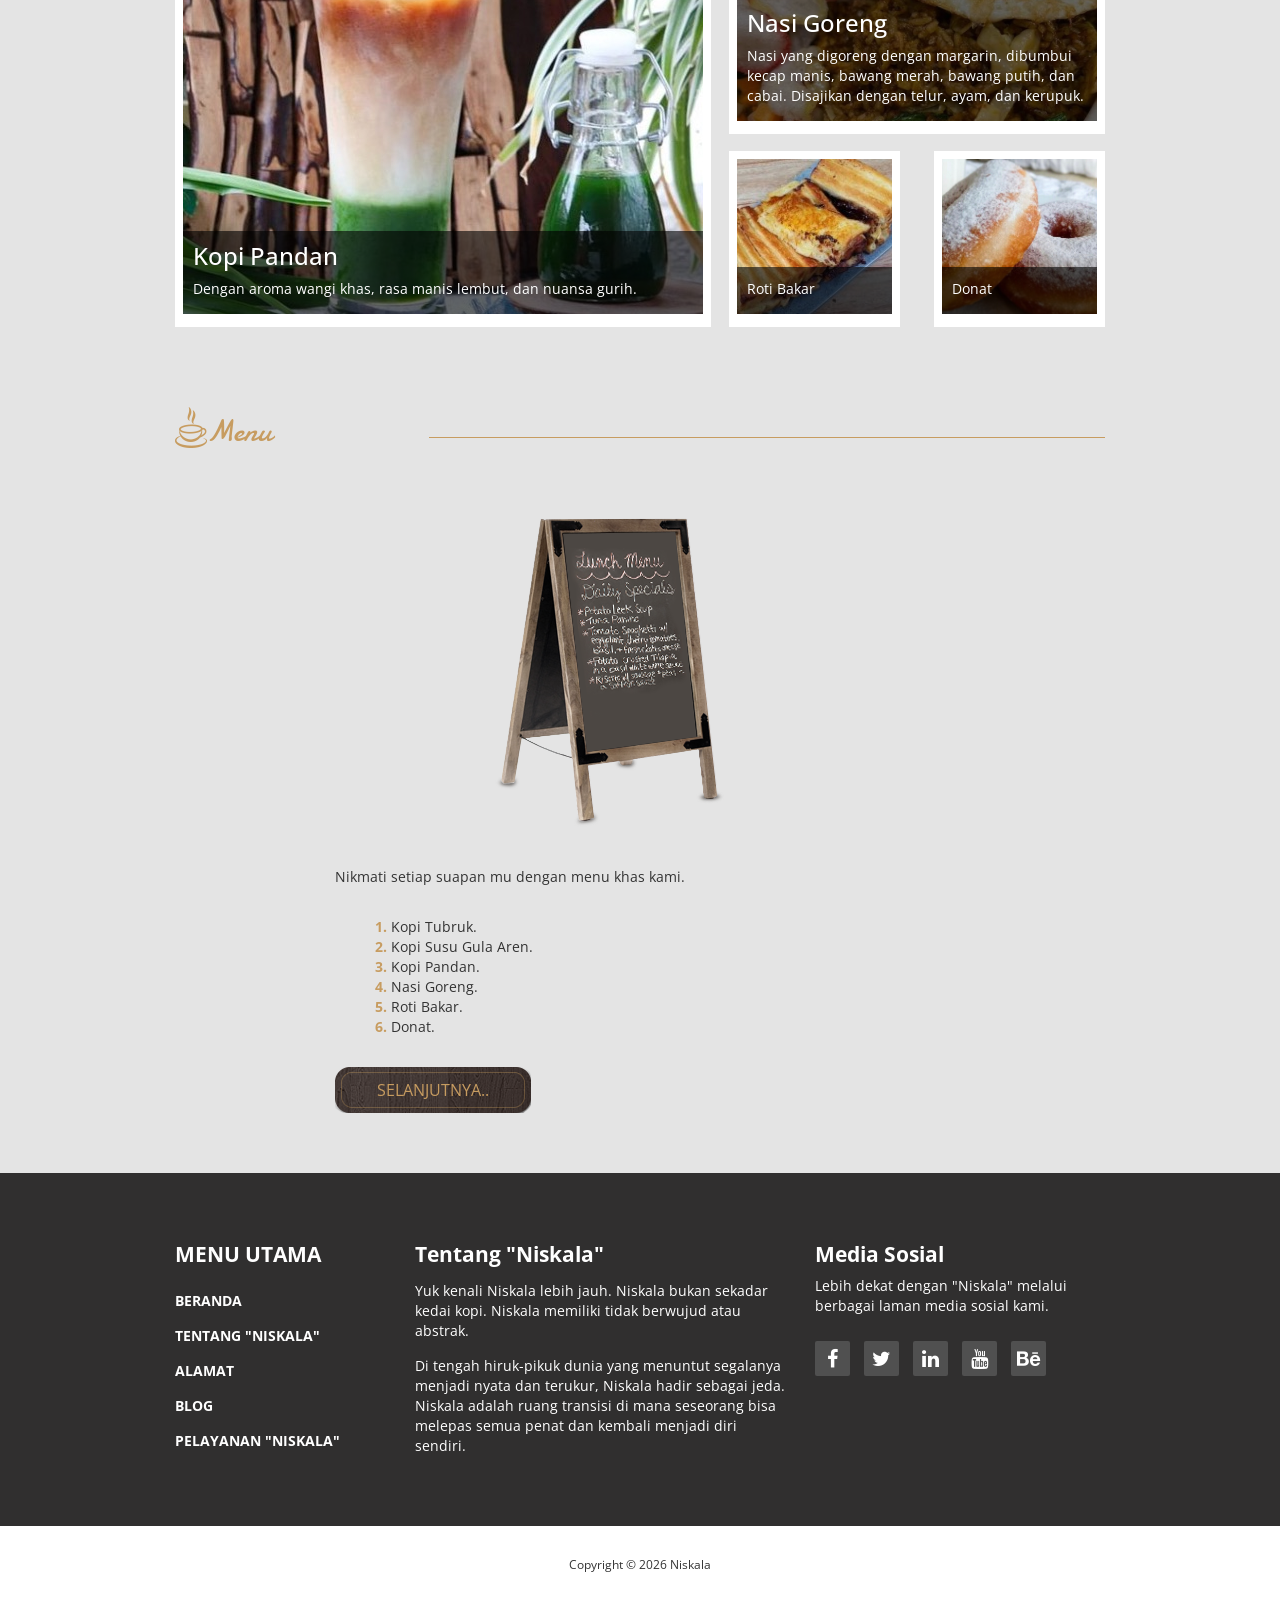
==== commit fc2dfdc1: "Update index.html" ====
--- a/index.html
+++ b/index.html
@@ -94,37 +94,37 @@
           </div>            
         </section>          
 <section class="tm-section tm-section-margin-bottom-0 row">
+
   <div class="col-lg-12 tm-section-header-container">
     <h2 class="tm-section-header gold-text tm-handwriting-font">
       <img src="img/logo.png" alt="Logo" class="tm-site-logo">
       Menu Favorit
     </h2>
+
     <div class="tm-hr-container">
       <hr class="tm-hr">
     </div>
   </div>
 
-  <!-- CARD MENU -->
-<div style="
-    display:flex;
-    justify-content:center;
-    align-items:flex-start;
-    gap:40px;
-    flex-wrap:wrap;
-    margin:40px auto 0;
-    max-width:1300px;
-">
+  <div style="
+      width:100%;
+      display:flex;
+      justify-content:center;
+      gap:40px;
+      flex-wrap:wrap;
+      margin-top:40px;
+  ">
 
     <!-- CARD 1 -->
-<div style="
-    width:320px;
-    flex:0 0 320px;
-    background:#fff;
-    box-shadow:0 4px 12px rgba(0,0,0,0.15);
-    text-align:center;
-    position:relative;
-    overflow:hidden;
-">
+    <div style="
+        width:320px;
+        background:white;
+        position:relative;
+        text-align:center;
+        box-shadow:0 4px 10px rgba(0,0,0,0.15);
+        overflow:hidden;
+        padding-bottom:70px;
+    ">
 
       <img src="img/popular-3.jpg" style="
           width:100%;
@@ -133,12 +133,11 @@
           display:block;
       ">
 
-      <div style="padding:20px 30px 70px;">
+      <div style="padding:20px;">
         <h3 style="
-            font-family: 'Damion', cursive;
-            font-size:60px;
+            font-family:'Damion', cursive;
+            font-size:55px;
             color:#b7b7b7;
-            margin-bottom:10px;
         ">
           Kopi Tubruk
         </h3>
@@ -147,8 +146,7 @@
 
         <p style="
             font-size:18px;
-            line-height:1.8;
-            color:#222;
+            line-height:1.7;
         ">
           Minuman kopi khas Indonesia yang dibuat dengan menuangkan air panas ke dalam gelas atau teko yang sudah diisi bubuk kopi.
         </p>
@@ -156,21 +154,21 @@
 
       <a href="#" style="
           position:absolute;
-          bottom:-40px;
+          bottom:-35px;
           left:50%;
           transform:translateX(-50%);
-          width:110px;
-          height:110px;
+          width:100px;
+          height:100px;
           border-radius:50%;
           background:#4d4545;
           color:white;
+          display:flex;
+          align-items:center;
+          justify-content:center;
           text-decoration:none;
-          display:flex;
-          justify-content:center;
-          align-items:center;
           font-family:'Damion', cursive;
-          font-size:32px;
-          border:6px solid #777;
+          font-size:30px;
+          border:5px solid #777;
       ">
         Pesan..
       </a>
@@ -178,27 +176,27 @@
 
     <!-- CARD 2 -->
     <div style="
-    width:320px;
-    flex:0 0 320px;
-    background:#fff;
-    box-shadow:0 4px 12px rgba(0,0,0,0.15);
-    text-align:center;
-    position:relative;
-    overflow:hidden;
-">
+        width:320px;
+        background:white;
+        position:relative;
+        text-align:center;
+        box-shadow:0 4px 10px rgba(0,0,0,0.15);
+        overflow:hidden;
+        padding-bottom:70px;
+    ">
 
       <img src="img/popular-2.jpg" style="
           width:100%;
           height:250px;
           object-fit:cover;
-      ">
-
-      <div style="padding:20px 30px 70px;">
+          display:block;
+      ">
+
+      <div style="padding:20px;">
         <h3 style="
-            font-family: 'Damion', cursive;
-            font-size:60px;
+            font-family:'Damion', cursive;
+            font-size:55px;
             color:#b7b7b7;
-            margin-bottom:10px;
         ">
           Kopi Pandan
         </h3>
@@ -207,8 +205,7 @@
 
         <p style="
             font-size:18px;
-            line-height:1.8;
-            color:#222;
+            line-height:1.7;
         ">
           Minuman kopi yang memadukan kopi hitam dengan ekstrak daun pandan yang memberikan aroma wangi khas, rasa manis lembut, dan gurih.
         </p>
@@ -216,49 +213,49 @@
 
       <a href="#" style="
           position:absolute;
-          bottom:-40px;
+          bottom:-35px;
           left:50%;
           transform:translateX(-50%);
-          width:110px;
-          height:110px;
+          width:100px;
+          height:100px;
           border-radius:50%;
           background:#4d4545;
           color:white;
+          display:flex;
+          align-items:center;
+          justify-content:center;
           text-decoration:none;
-          display:flex;
-          justify-content:center;
-          align-items:center;
           font-family:'Damion', cursive;
-          font-size:32px;
-          border:6px solid #777;
+          font-size:30px;
+          border:5px solid #777;
       ">
         Pesan..
       </a>
     </div>
 
     <!-- CARD 3 -->
-  <div style="
-    width:320px;
-    flex:0 0 320px;
-    background:#fff;
-    box-shadow:0 4px 12px rgba(0,0,0,0.15);
-    text-align:center;
-    position:relative;
-    overflow:hidden;
-">
+    <div style="
+        width:320px;
+        background:white;
+        position:relative;
+        text-align:center;
+        box-shadow:0 4px 10px rgba(0,0,0,0.15);
+        overflow:hidden;
+        padding-bottom:70px;
+    ">
 
       <img src="img/popular-1.jpg" style="
           width:100%;
           height:250px;
           object-fit:cover;
-      ">
-
-      <div style="padding:20px 30px 70px;">
+          display:block;
+      ">
+
+      <div style="padding:20px;">
         <h3 style="
-            font-family: 'Damion', cursive;
-            font-size:55px;
+            font-family:'Damion', cursive;
+            font-size:48px;
             color:#b7b7b7;
-            margin-bottom:10px;
             line-height:1.2;
         ">
           Kopi Susu Gula Aren
@@ -268,36 +265,36 @@
 
         <p style="
             font-size:18px;
-            line-height:1.8;
-            color:#222;
-        ">
-          Minuman kopi kekinian yang memadukan kopi, susu, dan sirup gula aren. Rasa yang kuat, manis, dan sedikit kental.
+            line-height:1.7;
+        ">
+          Minuman kopi kekinian yang memadukan kopi, susu, dan sirup gula aren.
         </p>
       </div>
 
       <a href="#" style="
           position:absolute;
-          bottom:-40px;
+          bottom:-35px;
           left:50%;
           transform:translateX(-50%);
-          width:110px;
-          height:110px;
+          width:100px;
+          height:100px;
           border-radius:50%;
           background:#4d4545;
           color:white;
+          display:flex;
+          align-items:center;
+          justify-content:center;
           text-decoration:none;
-          display:flex;
-          justify-content:center;
-          align-items:center;
           font-family:'Damion', cursive;
-          font-size:32px;
-          border:6px solid #777;
+          font-size:30px;
+          border:5px solid #777;
       ">
         Pesan..
       </a>
     </div>
 
   </div>
+
 </section>
         <section class="tm-section row">
           <div class="col-lg-12 tm-section-header-container">
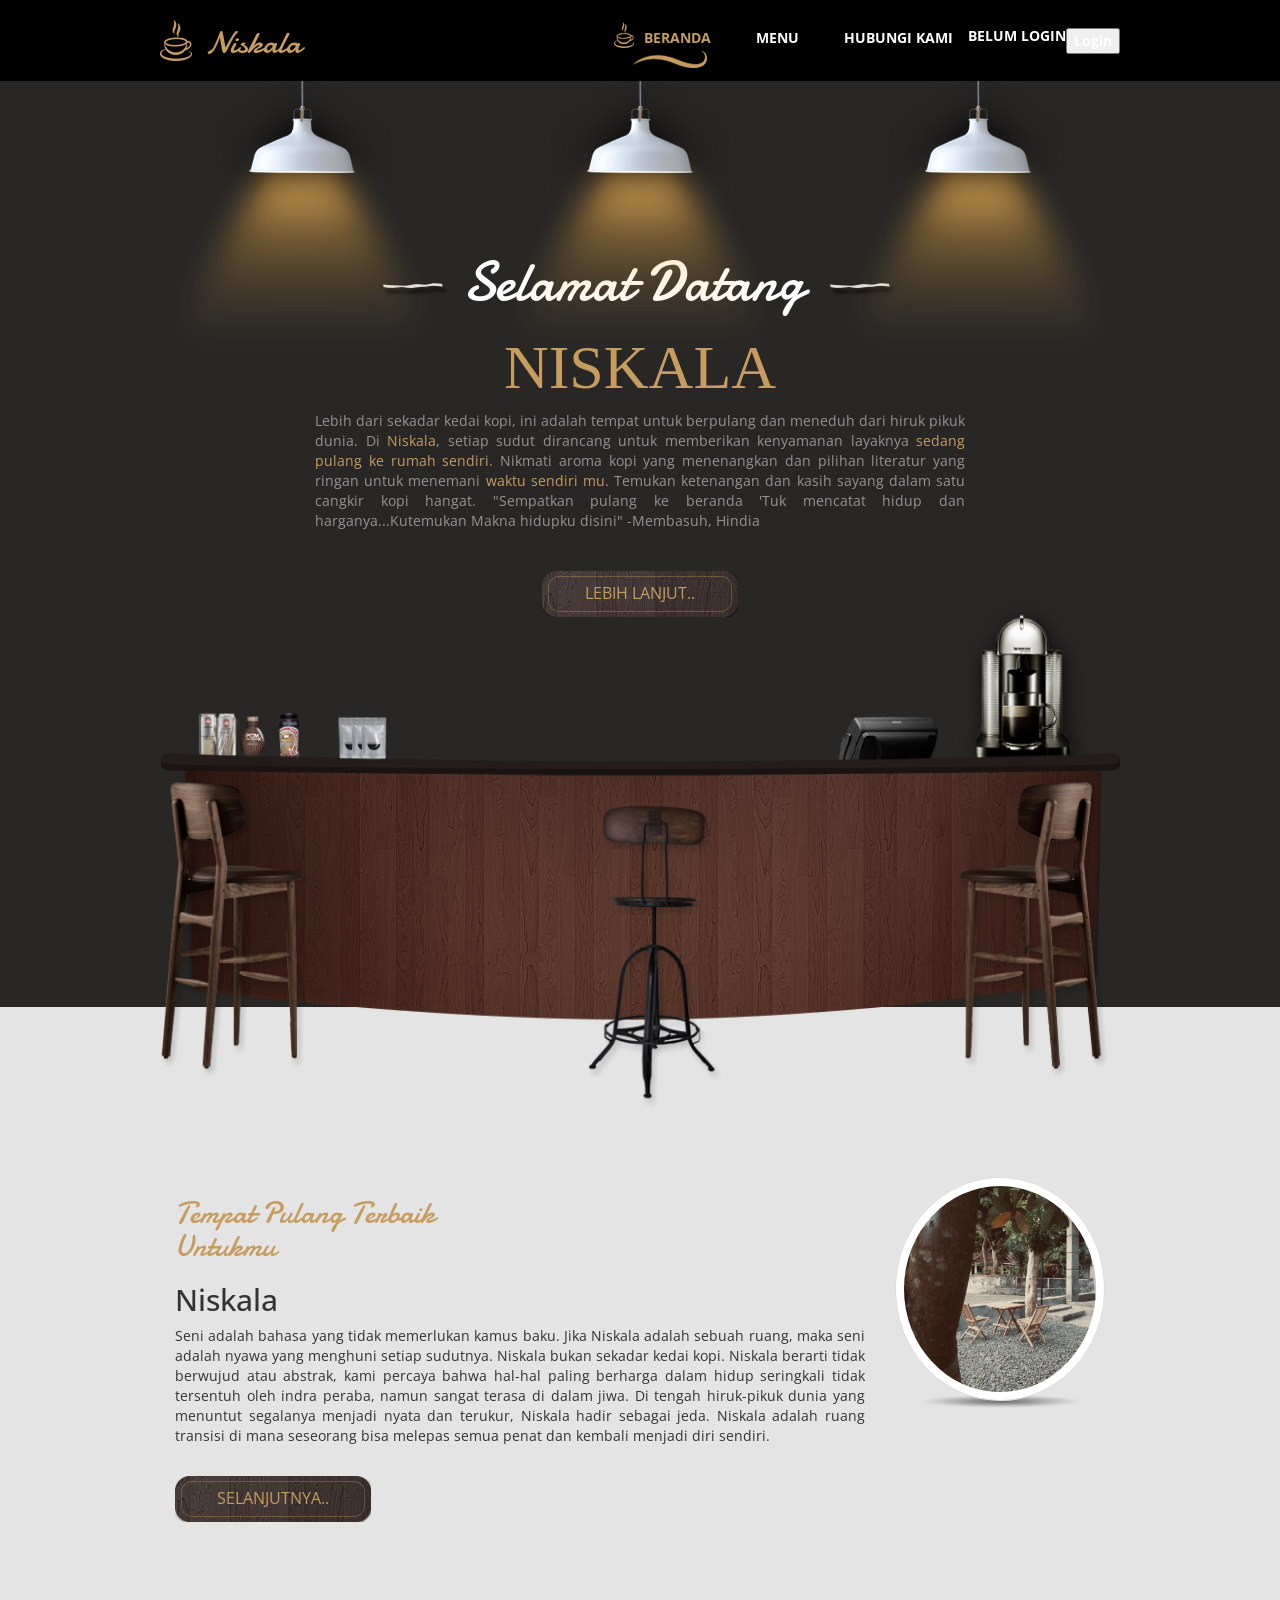
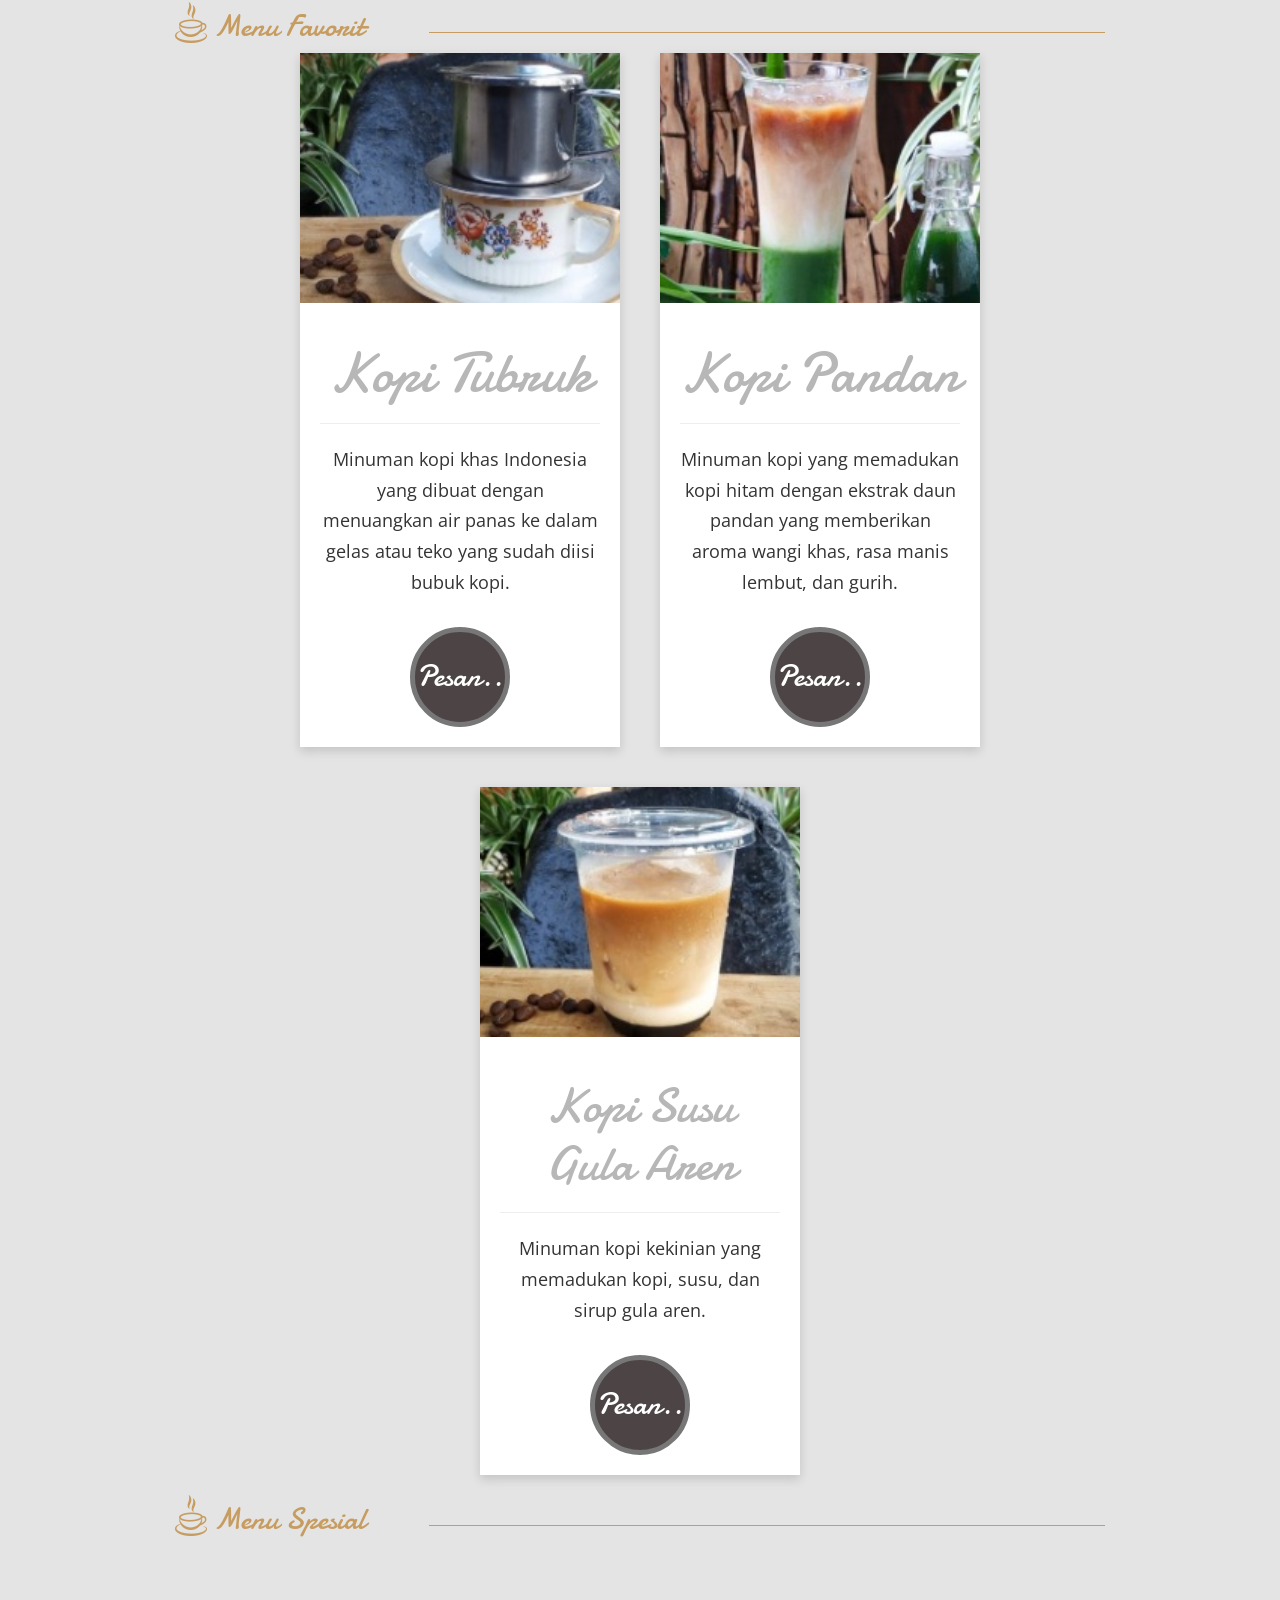
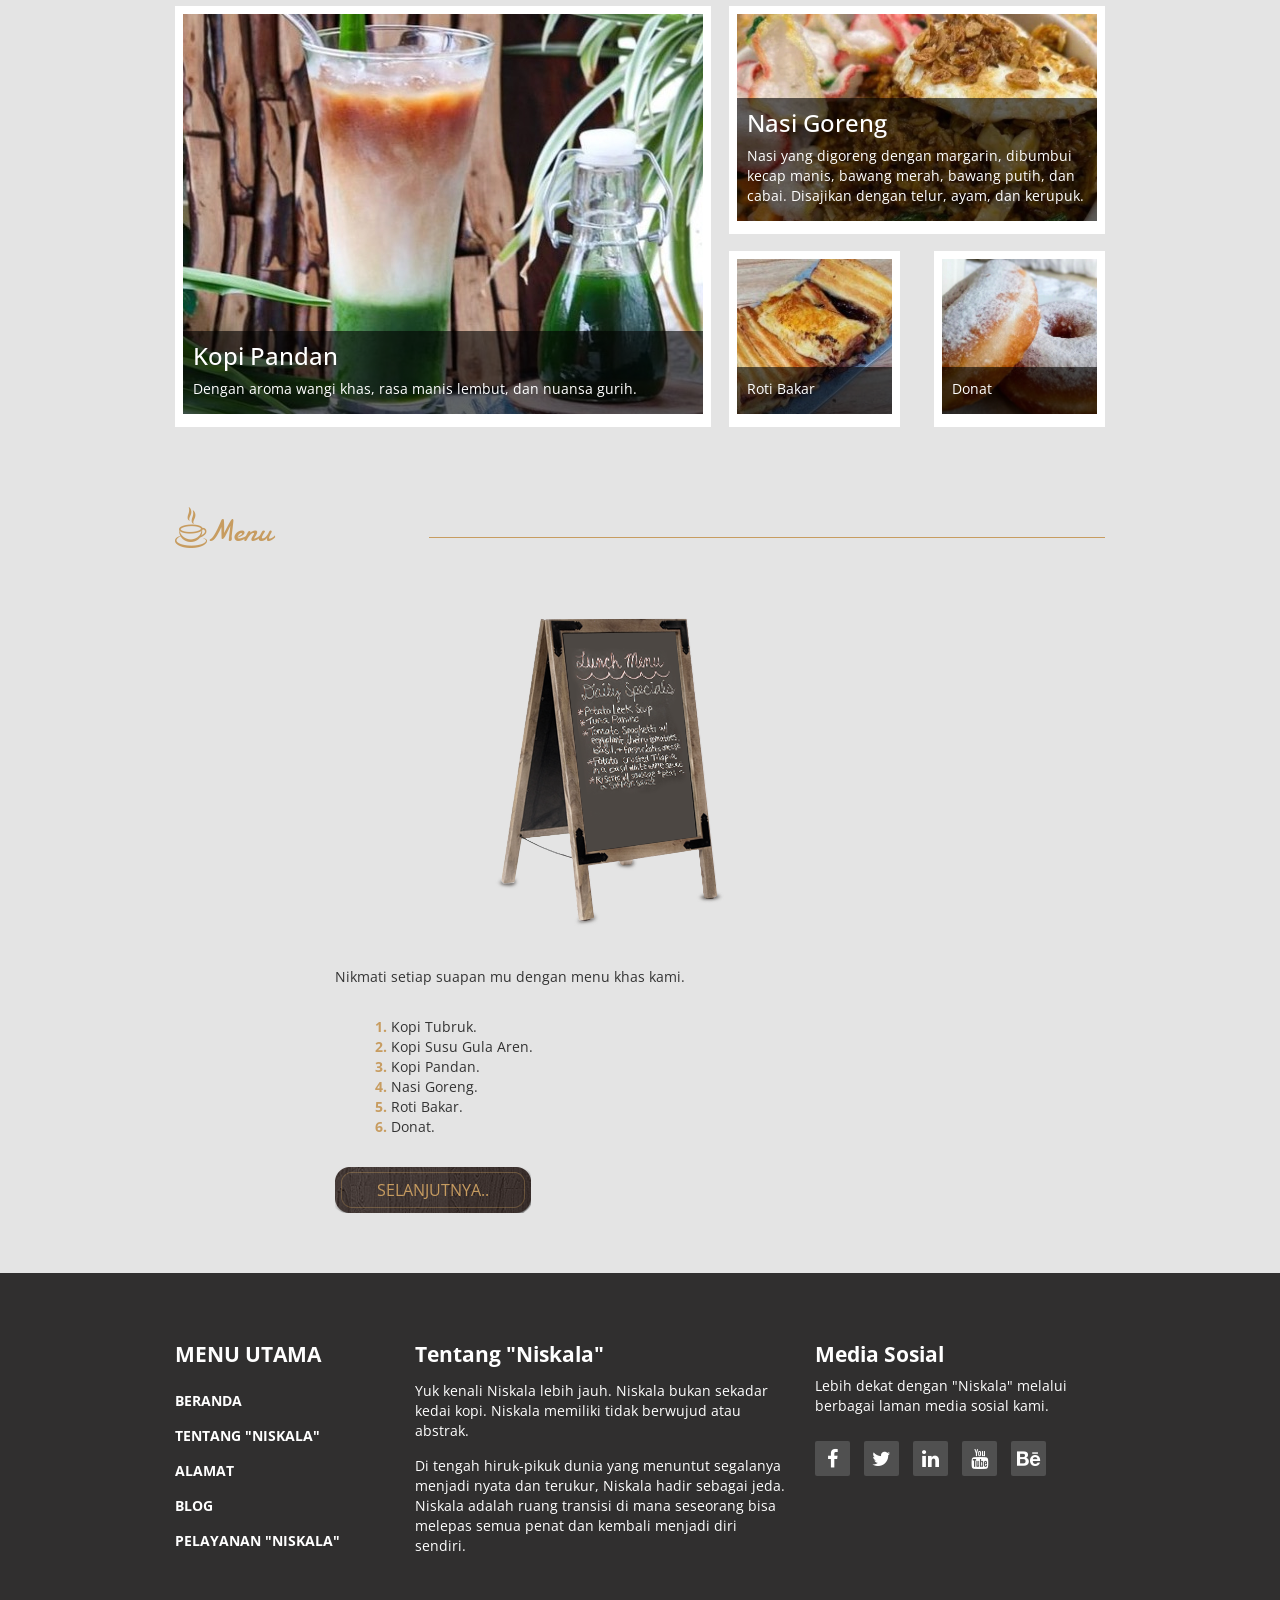
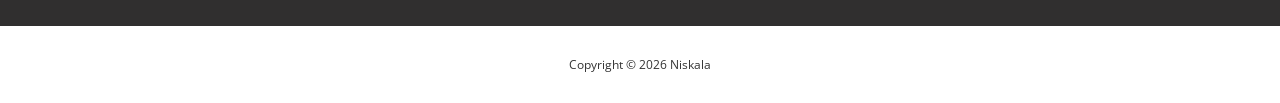
==== commit f88311b1: "Update index.html" ====
--- a/index.html
+++ b/index.html
@@ -123,7 +123,7 @@
         text-align:center;
         box-shadow:0 4px 10px rgba(0,0,0,0.15);
         overflow:hidden;
-        padding-bottom:70px;
+        padding-bottom:120px;
     ">
 
       <img src="img/popular-3.jpg" style="
@@ -154,7 +154,7 @@
 
       <a href="#" style="
           position:absolute;
-          bottom:-35px;
+          bottom:20px;
           left:50%;
           transform:translateX(-50%);
           width:100px;
@@ -182,7 +182,7 @@
         text-align:center;
         box-shadow:0 4px 10px rgba(0,0,0,0.15);
         overflow:hidden;
-        padding-bottom:70px;
+        padding-bottom:120px;
     ">
 
       <img src="img/popular-2.jpg" style="
@@ -213,7 +213,7 @@
 
       <a href="#" style="
           position:absolute;
-          bottom:-35px;
+          bottom:20px;
           left:50%;
           transform:translateX(-50%);
           width:100px;
@@ -241,7 +241,7 @@
         text-align:center;
         box-shadow:0 4px 10px rgba(0,0,0,0.15);
         overflow:hidden;
-        padding-bottom:70px;
+        padding-bottom:120px;
     ">
 
       <img src="img/popular-1.jpg" style="
@@ -273,7 +273,7 @@
 
       <a href="#" style="
           position:absolute;
-          bottom:-35px;
+          bottom:20px;
           left:50%;
           transform:translateX(-50%);
           width:100px;
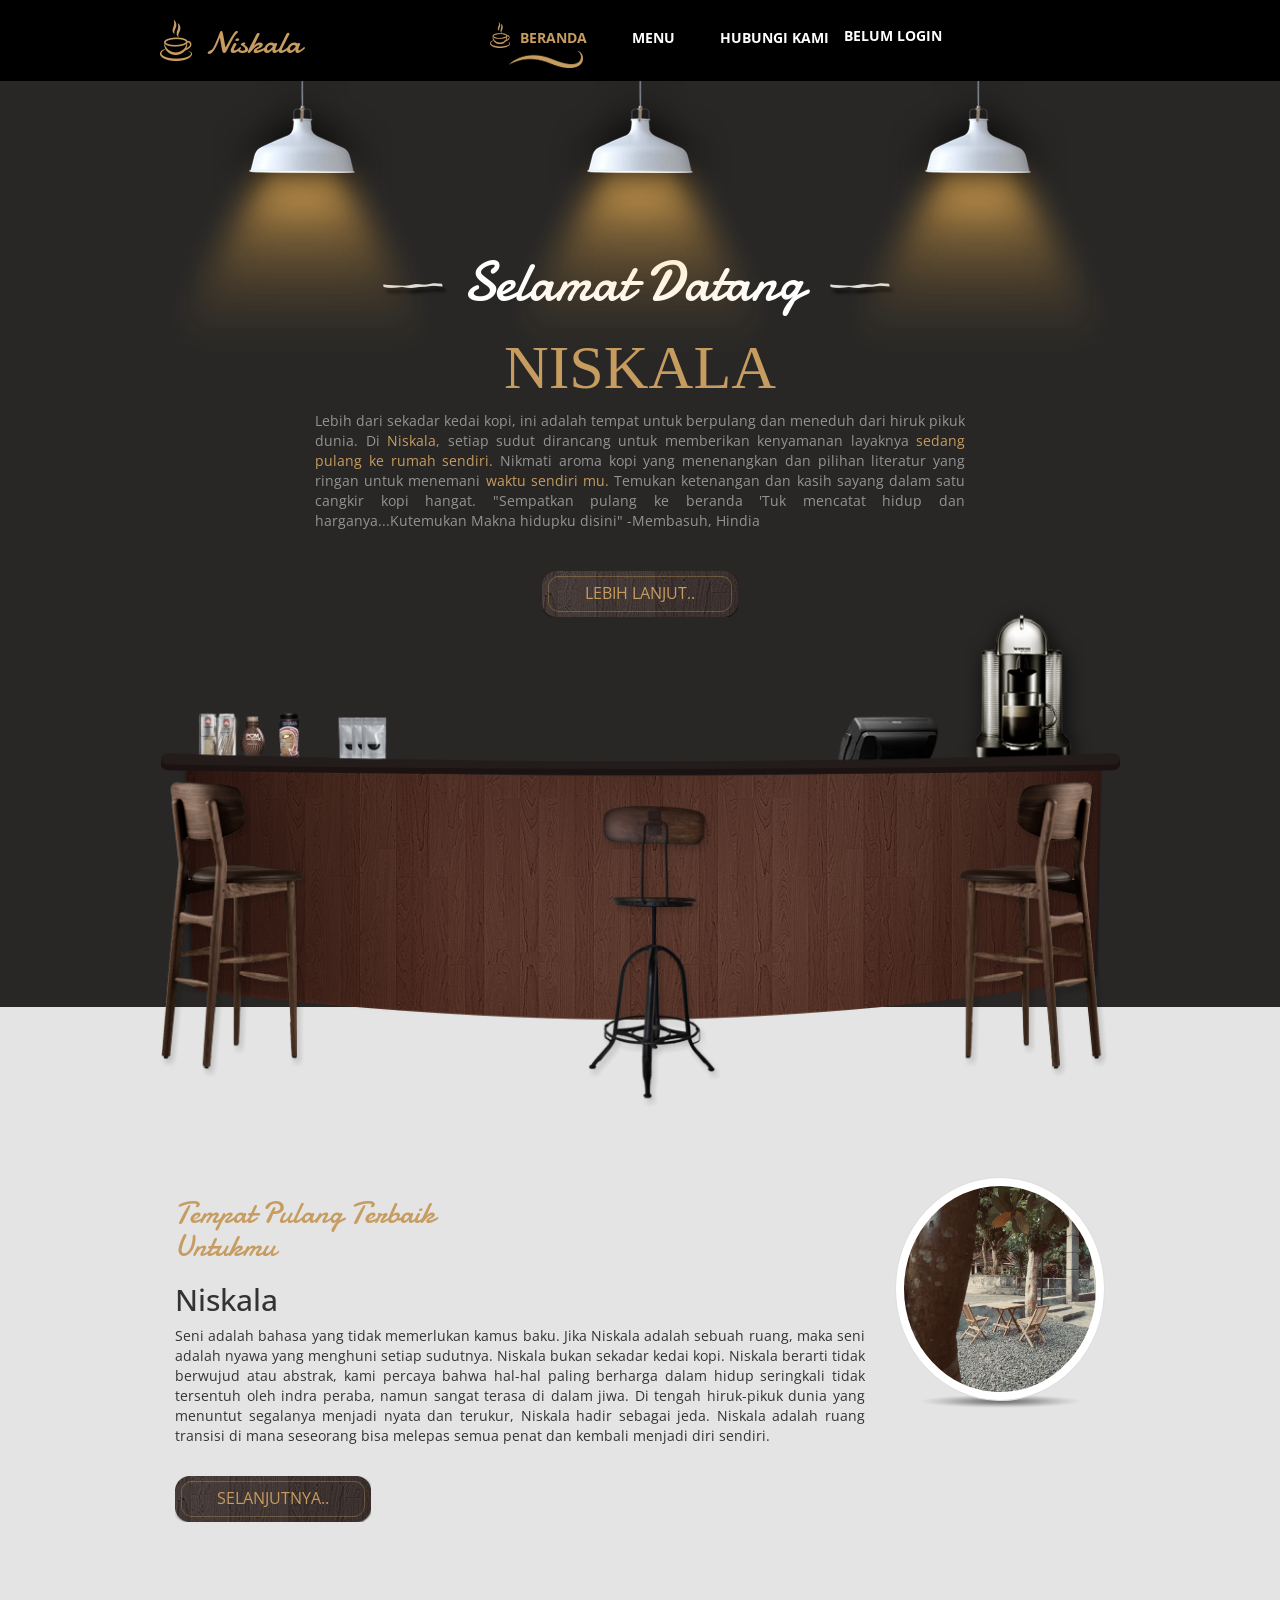
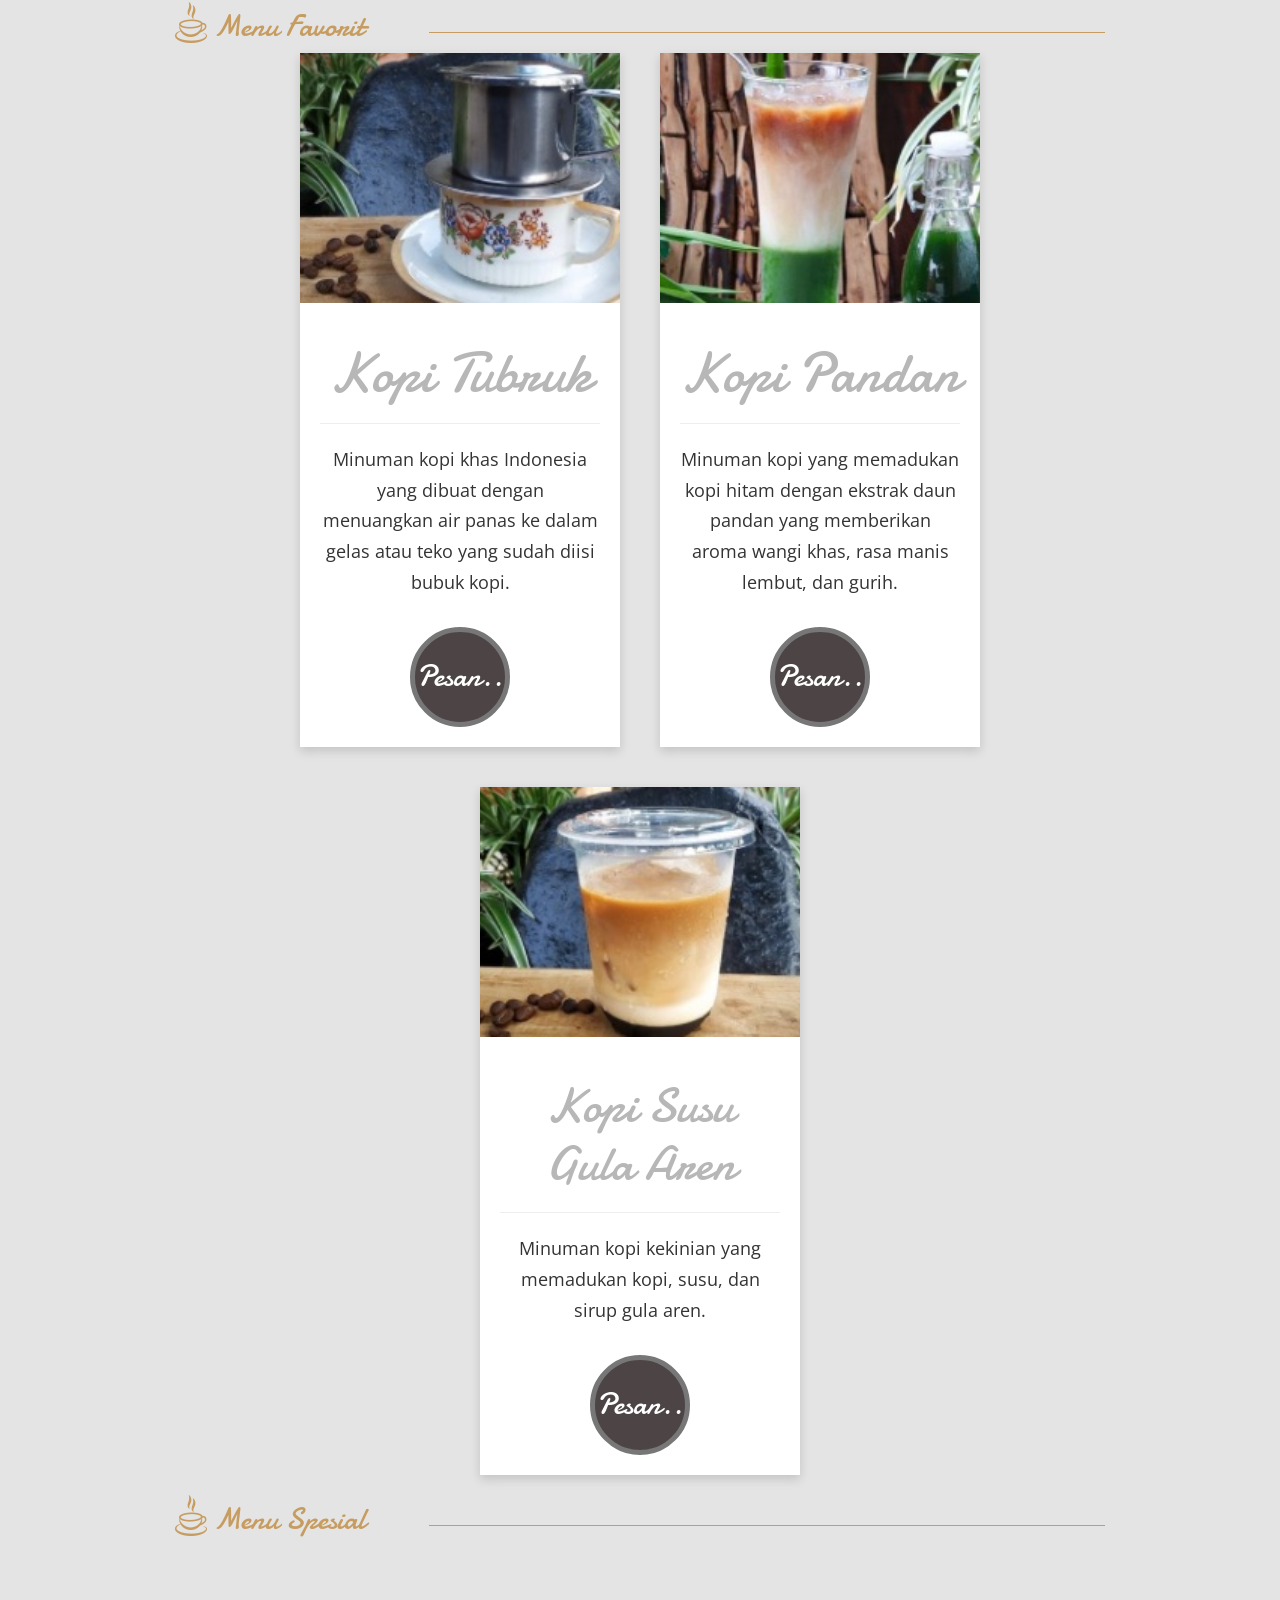
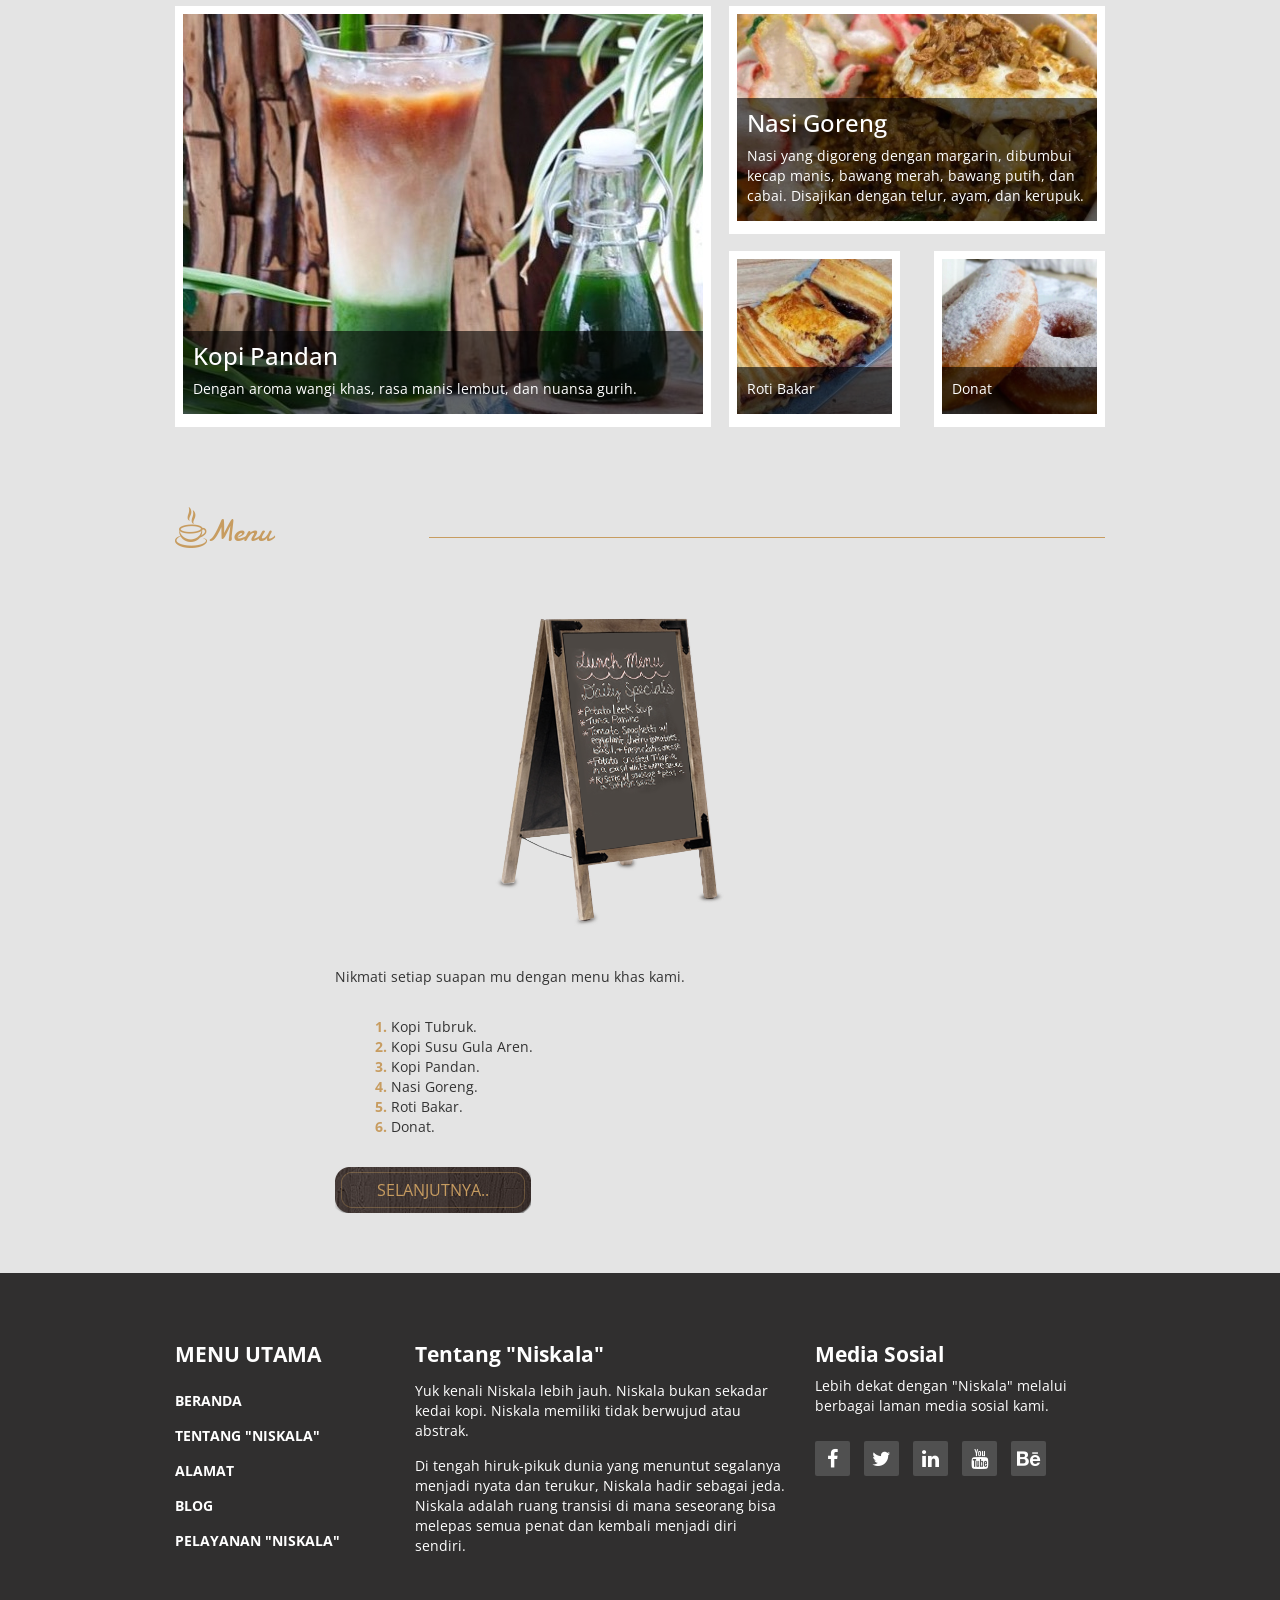
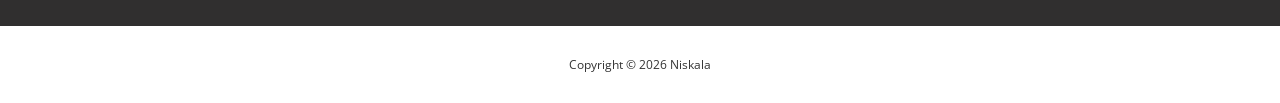
==== commit 8e4f0e7a: "Update index.html" ====
--- a/index.html
+++ b/index.html
@@ -53,7 +53,7 @@
               <p id="userInfo">Belum Login</p>
 
           <div id="authArea">
-             <button onclick="goLogin()" class="nav-cta">Login</button>
+             <a>
           </div>
             </nav>   
           </div>           
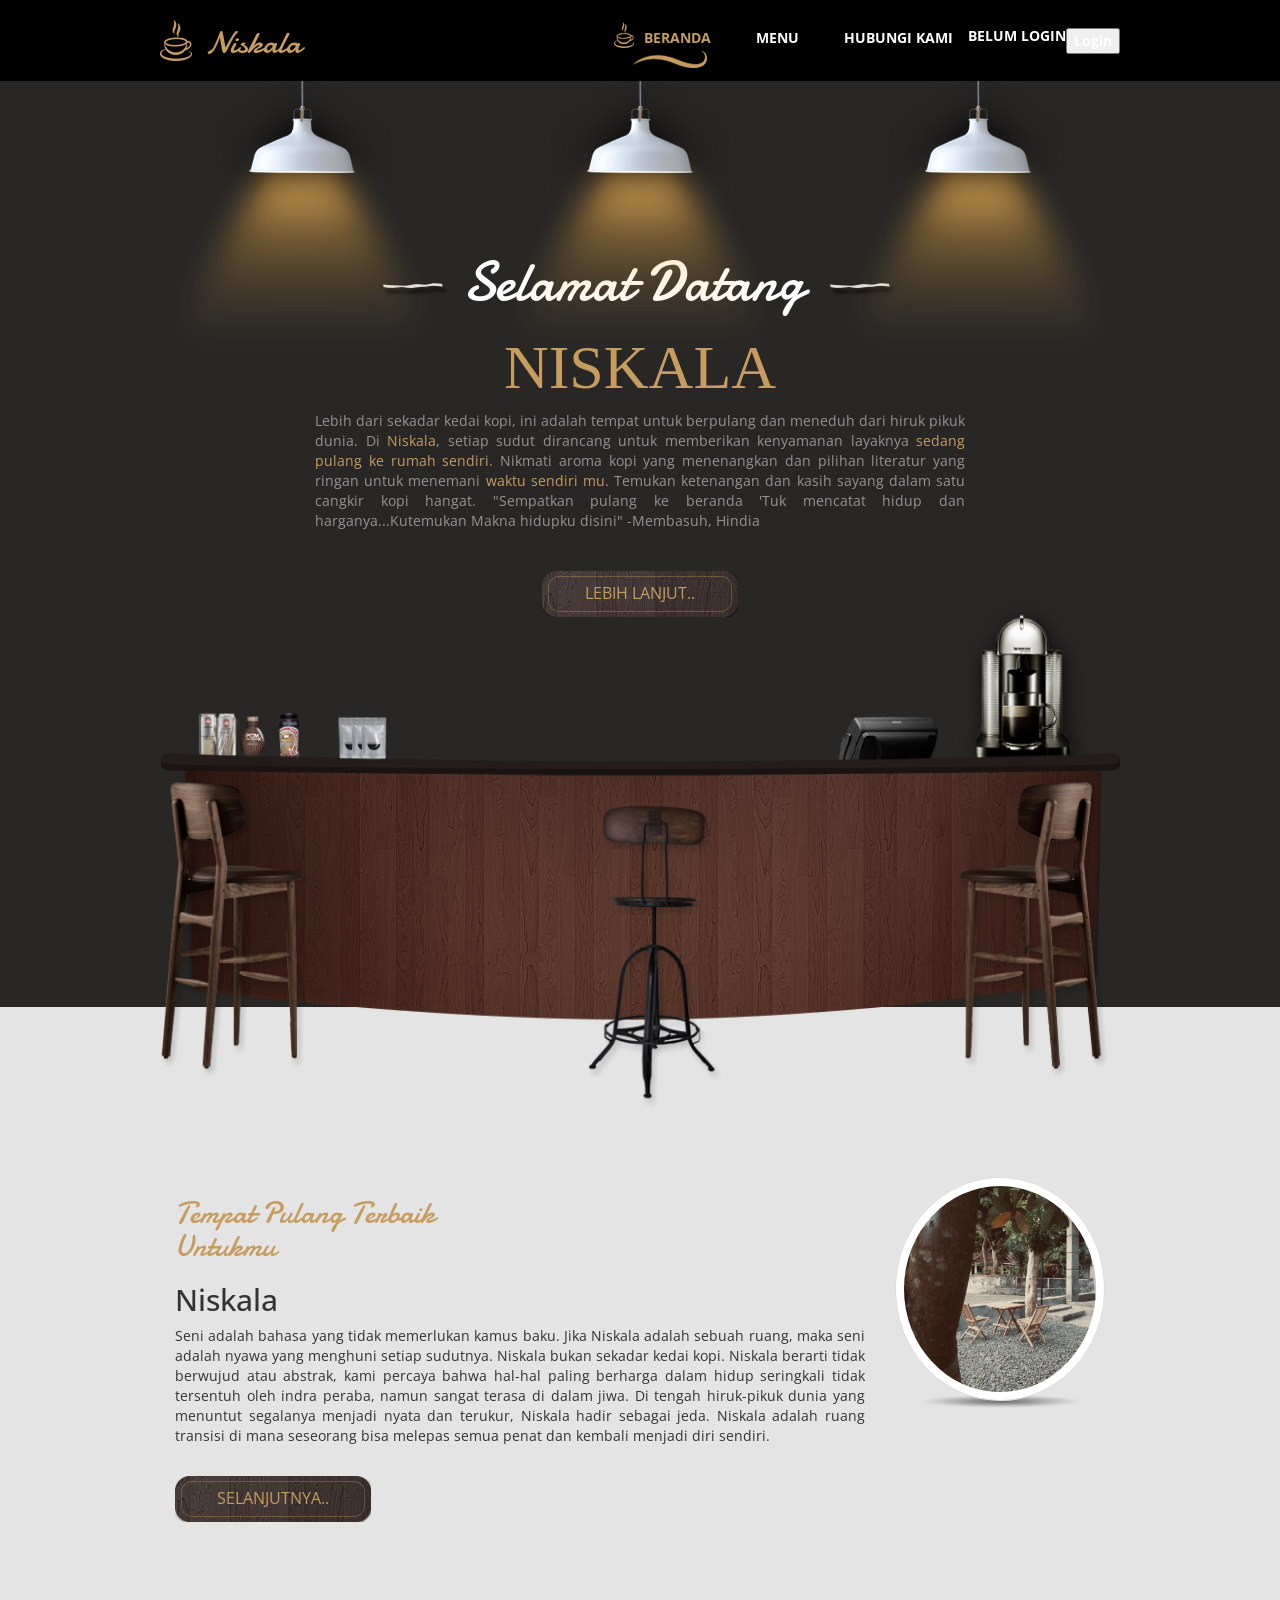
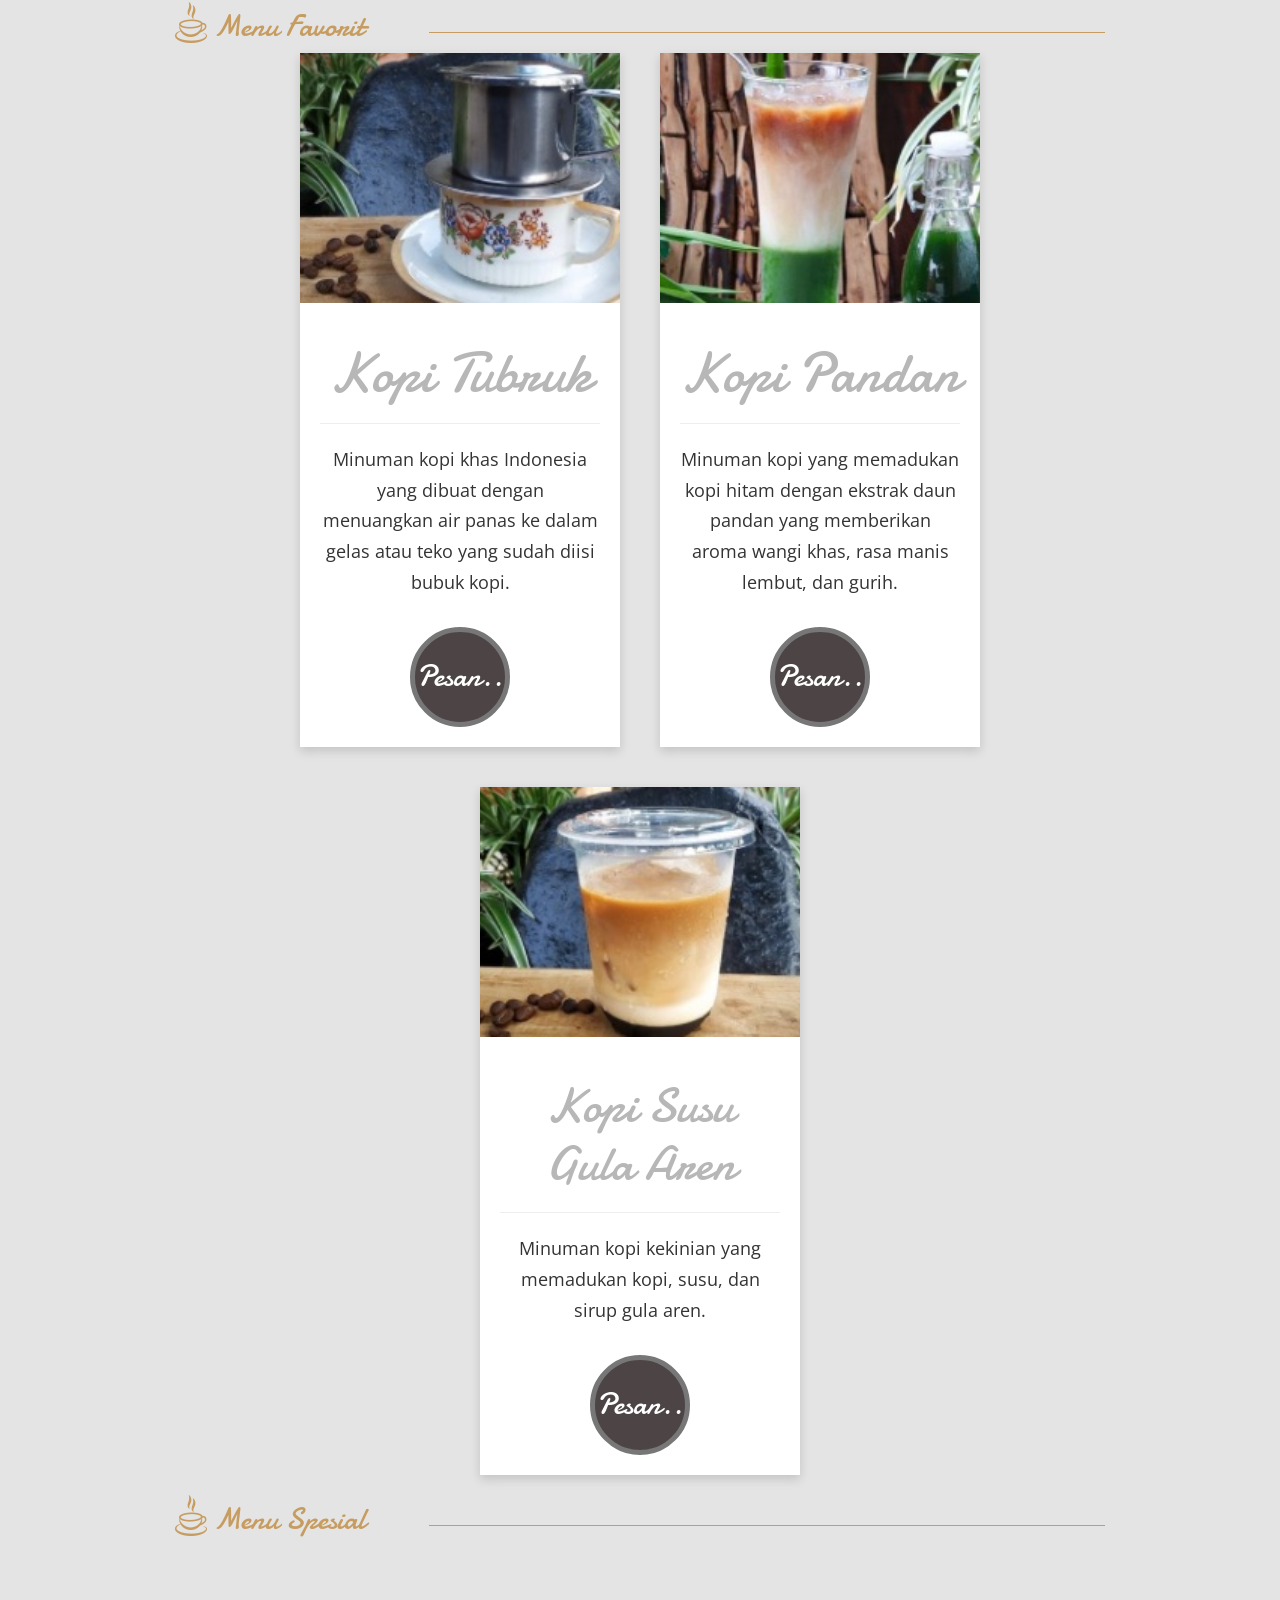
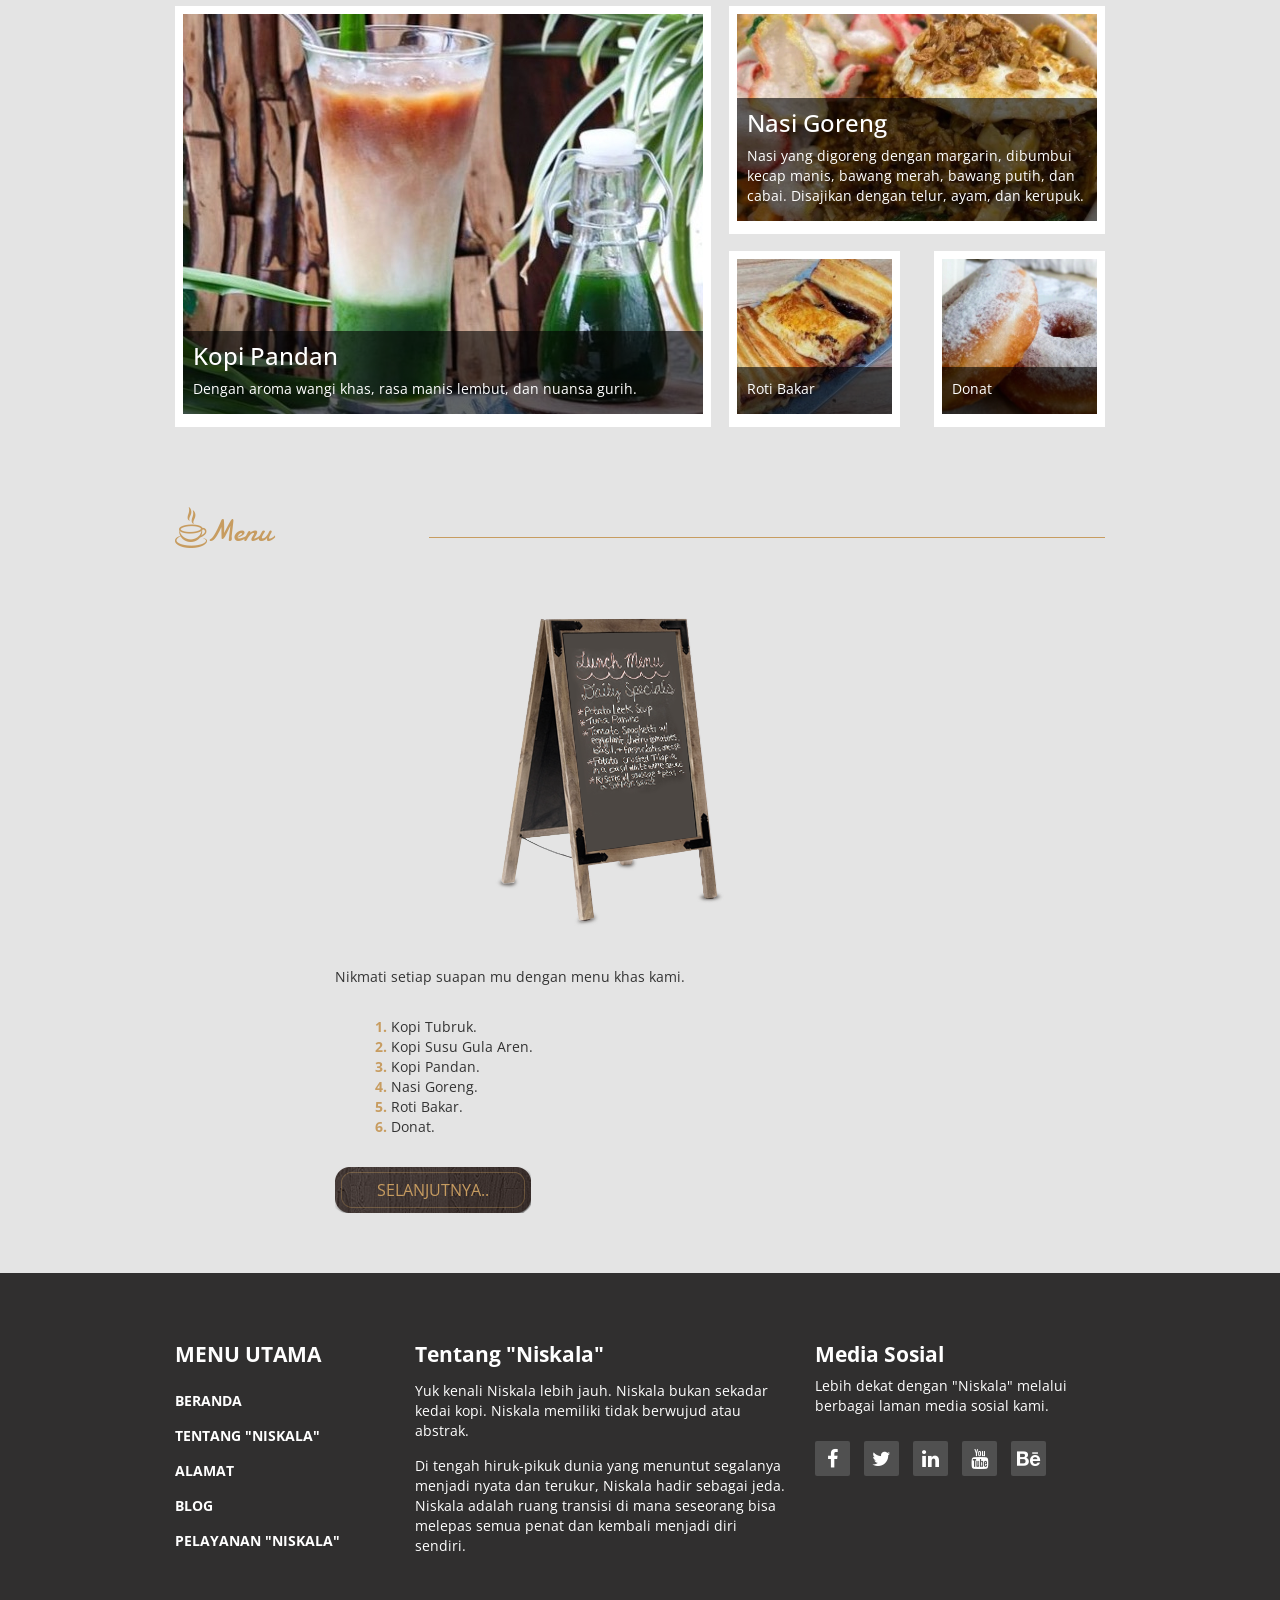
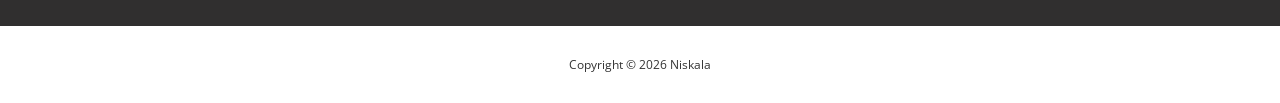
==== commit 6dbc97a3: "Update index.html" ====
--- a/index.html
+++ b/index.html
@@ -53,7 +53,7 @@
               <p id="userInfo">Belum Login</p>
 
           <div id="authArea">
-             <a>
+           <button onclick="goLogin()" class="nav-cta">Login</a>
           </div>
             </nav>   
           </div>           
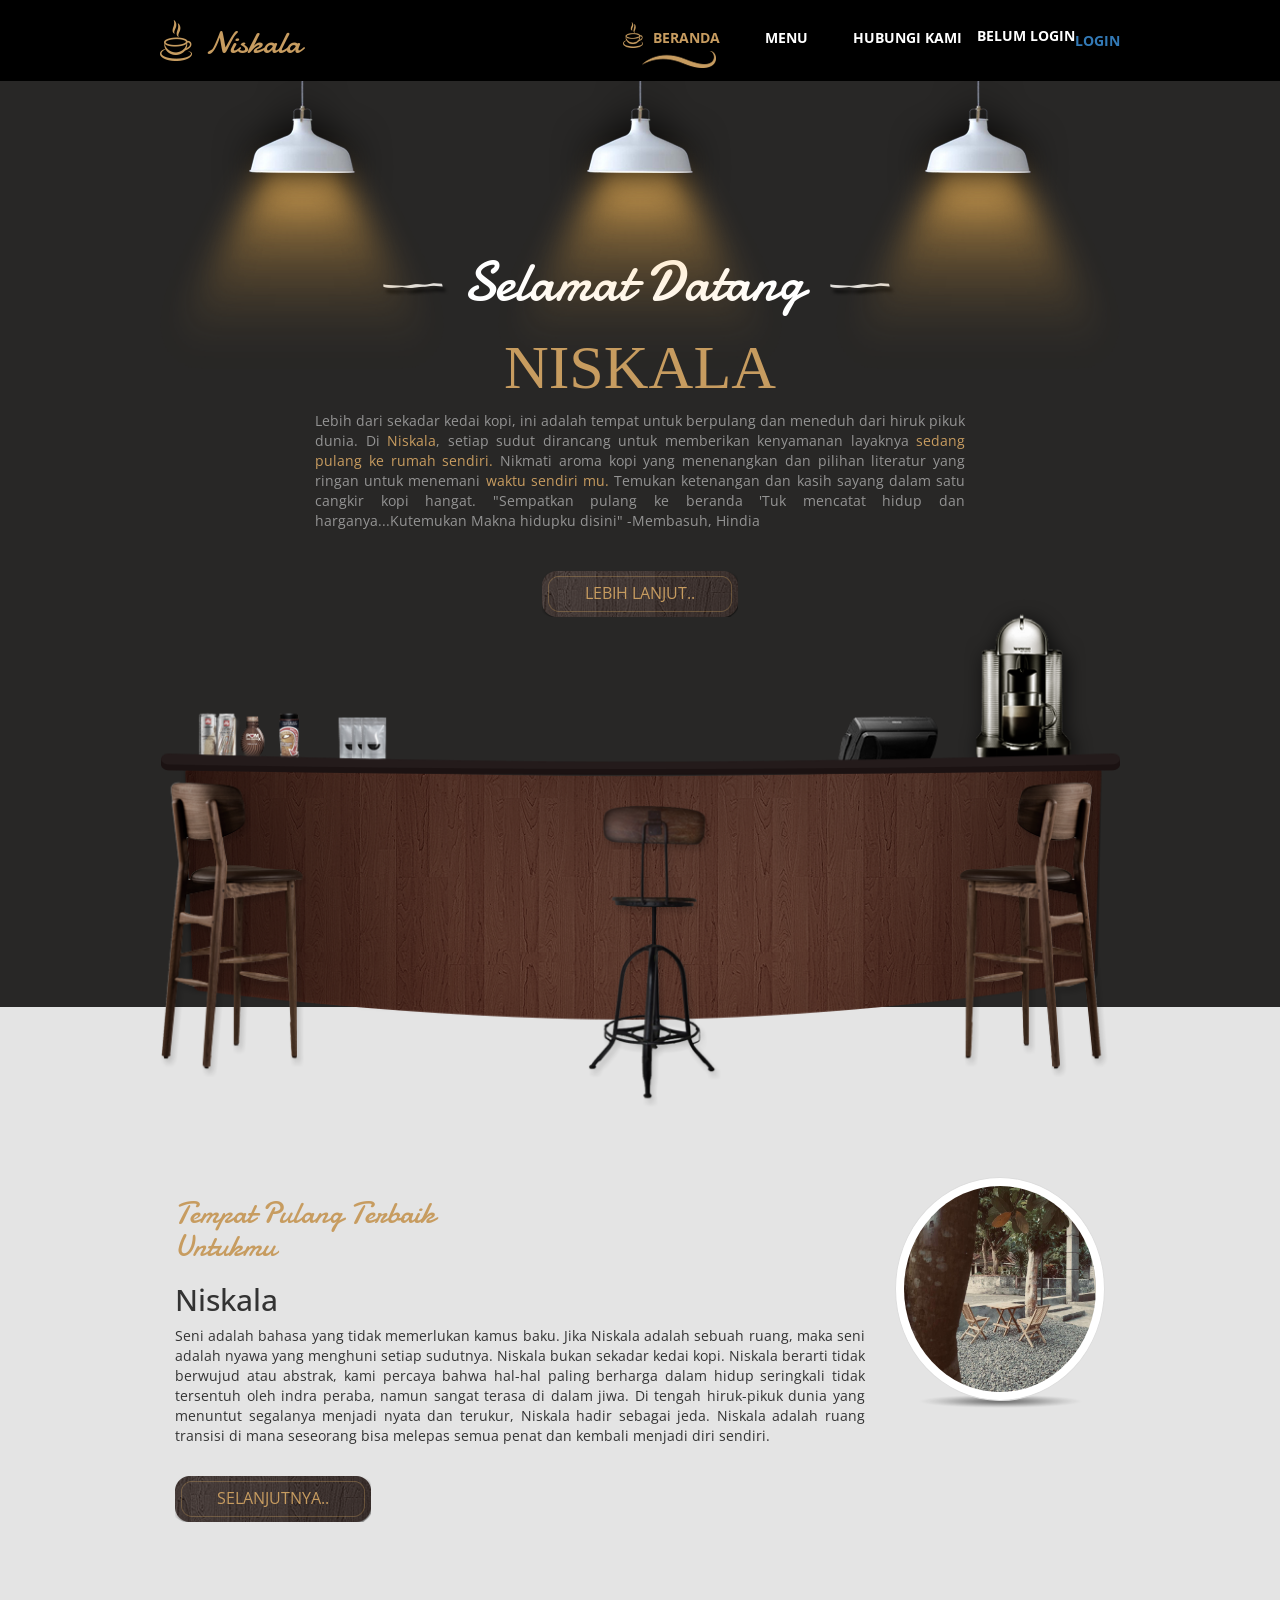
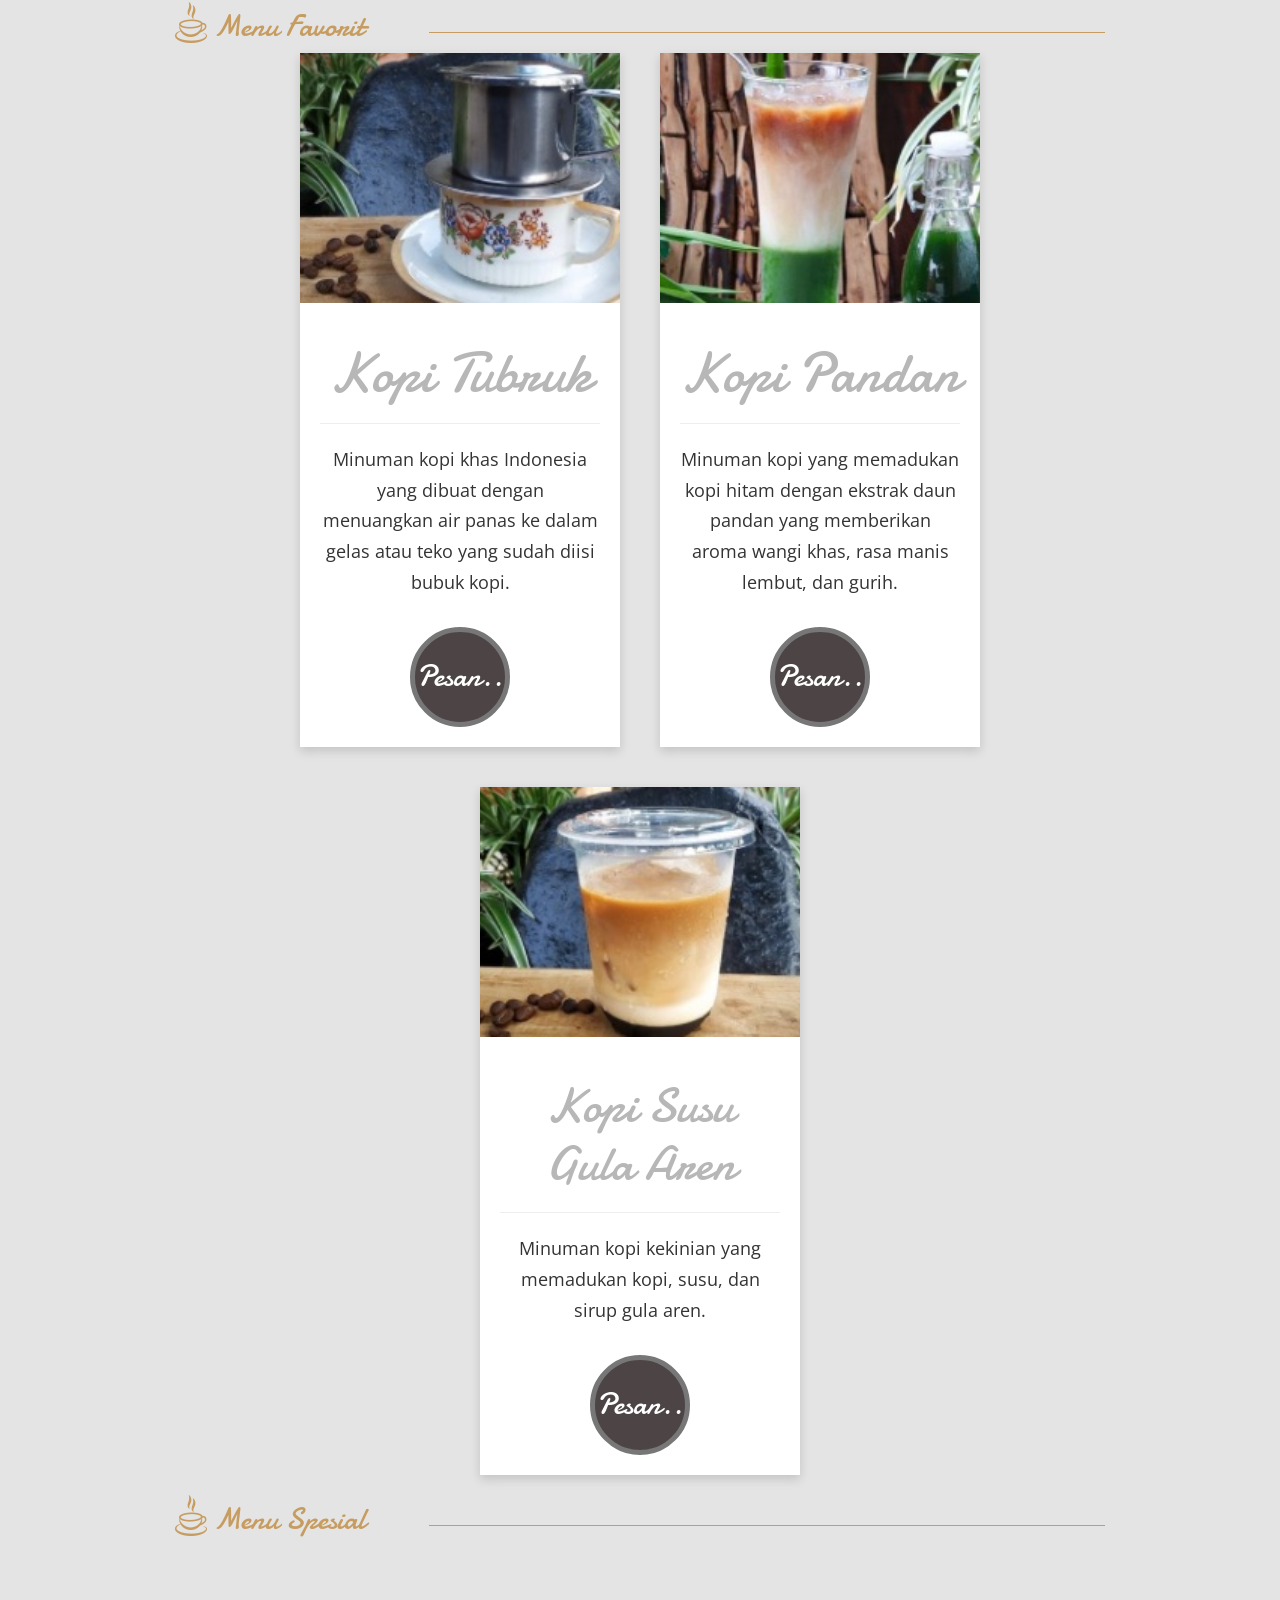
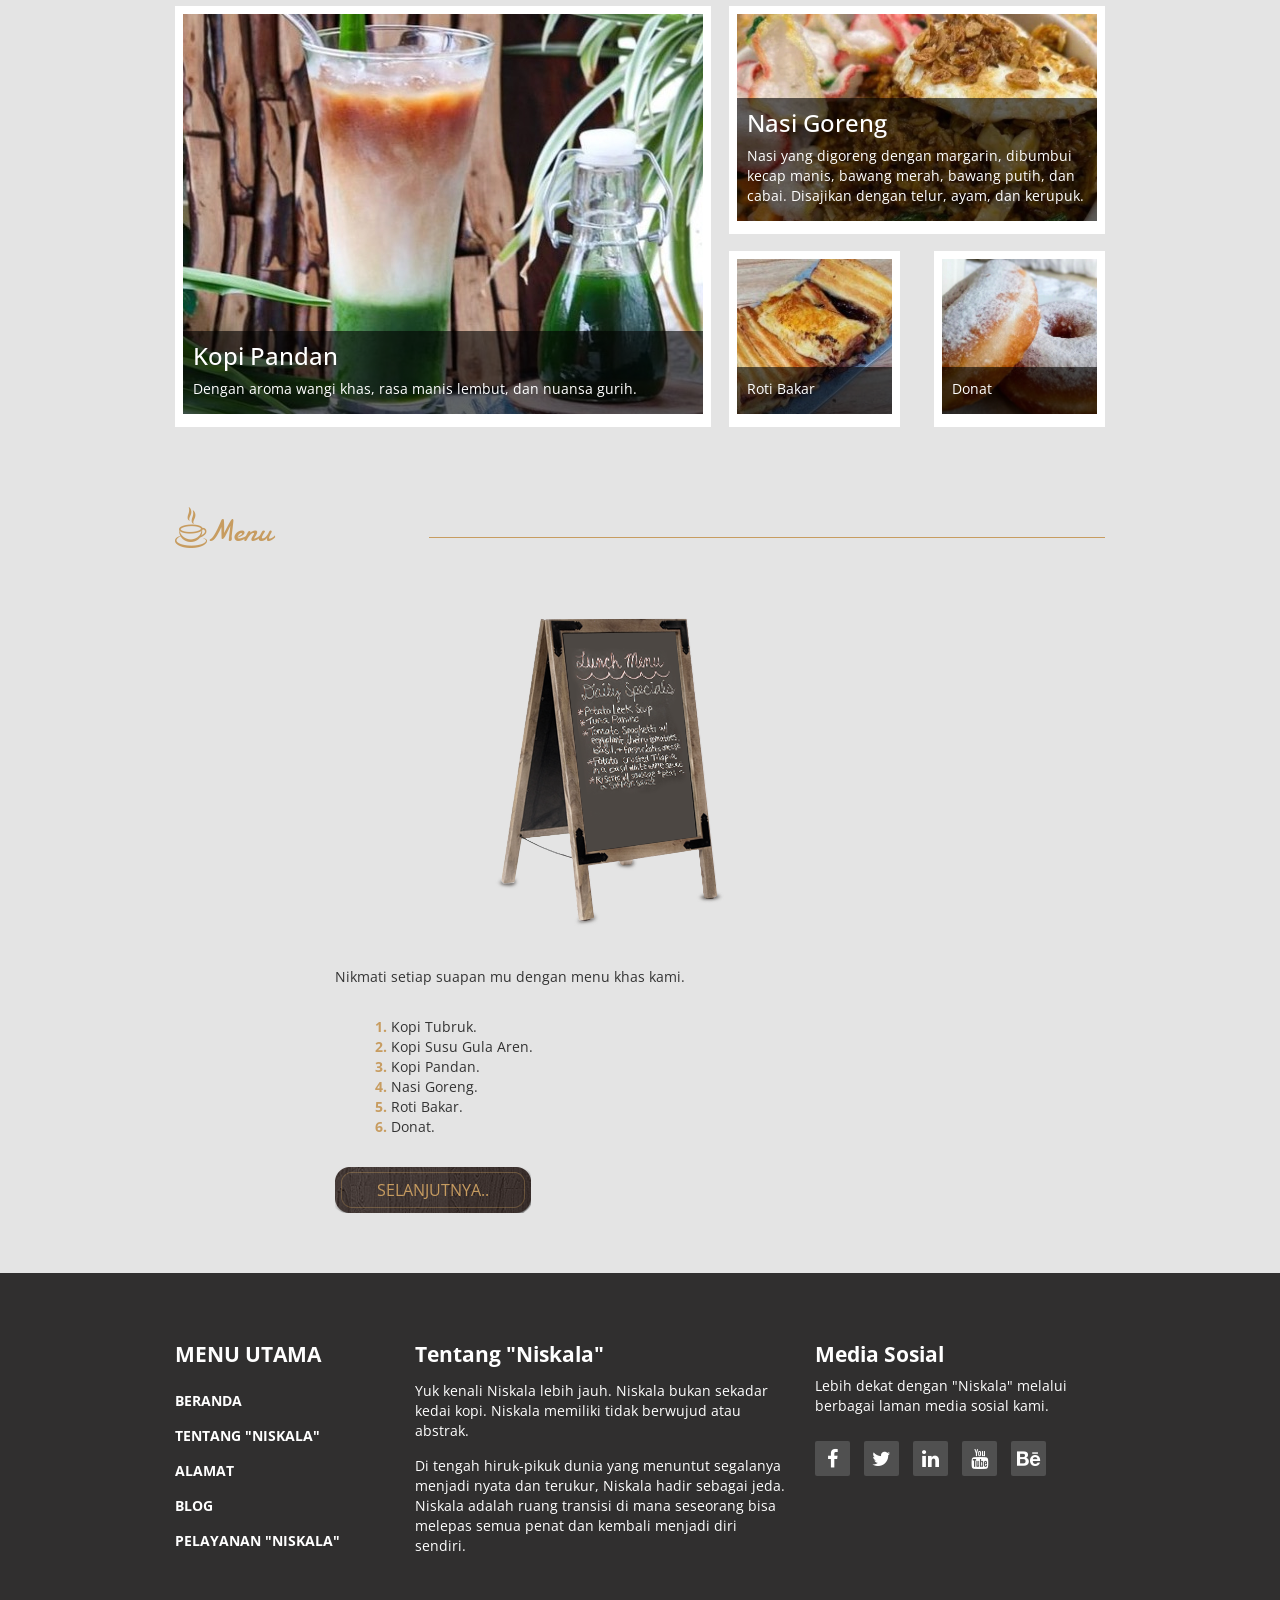
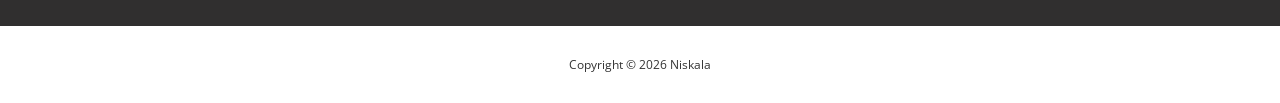
==== commit 020aa31b: "Update index.html" ====
--- a/index.html
+++ b/index.html
@@ -53,7 +53,7 @@
               <p id="userInfo">Belum Login</p>
 
           <div id="authArea">
-           <button onclick="goLogin()" class="nav-cta">Login</a>
+           <a onclick="goLogin()" class="nav-cta">Login</a>
           </div>
             </nav>   
           </div>           
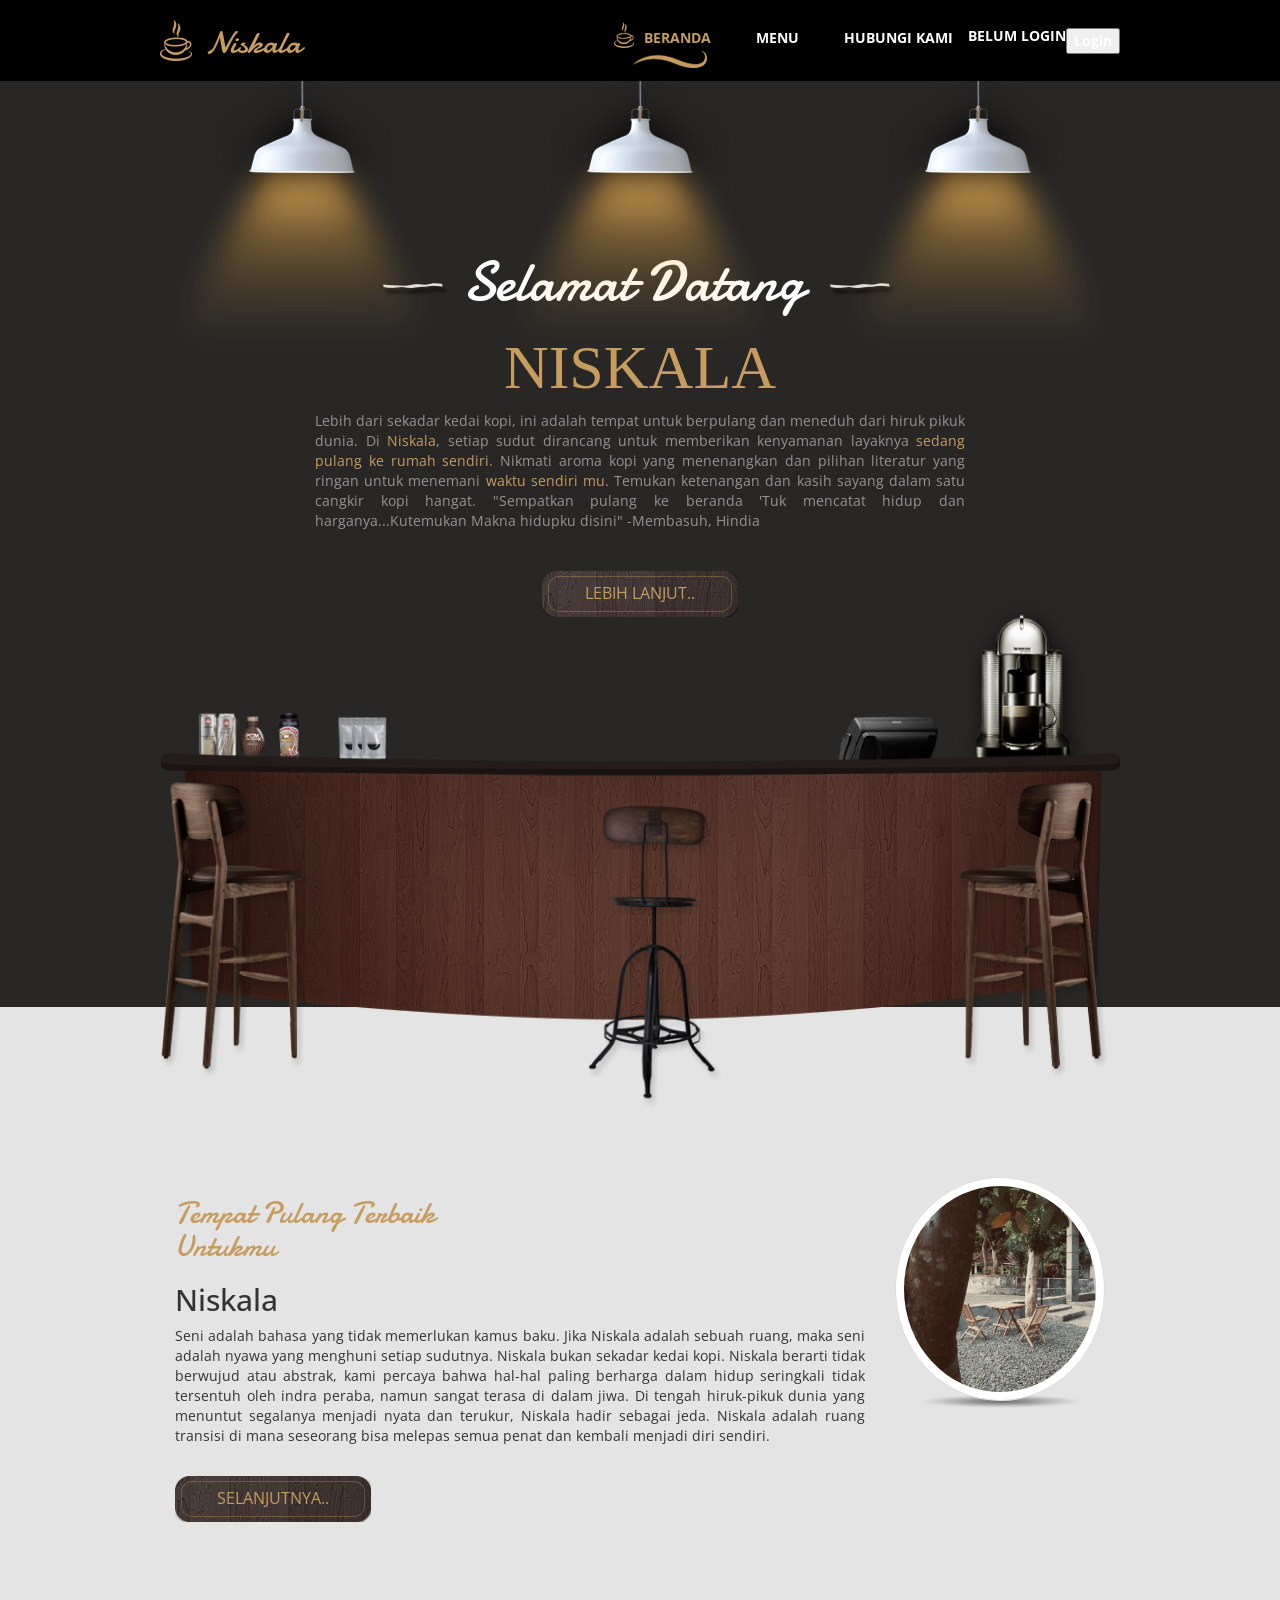
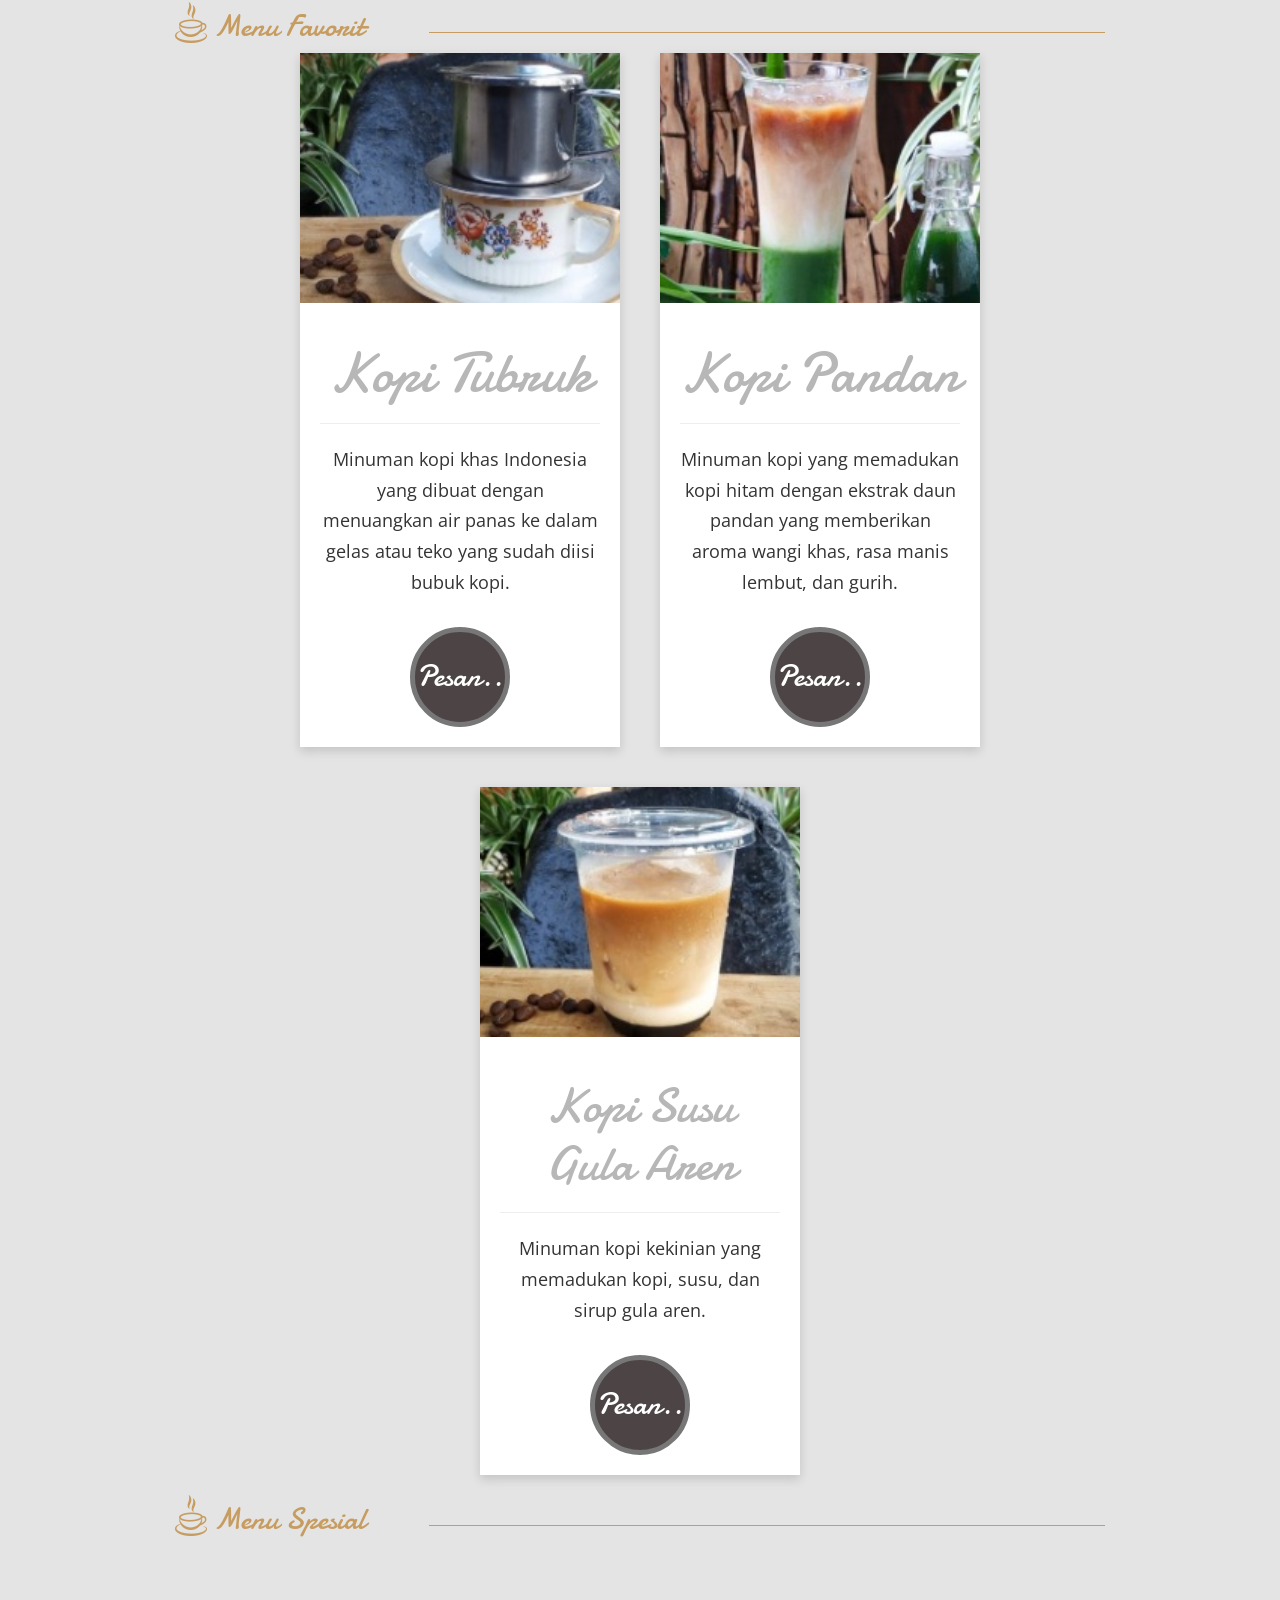
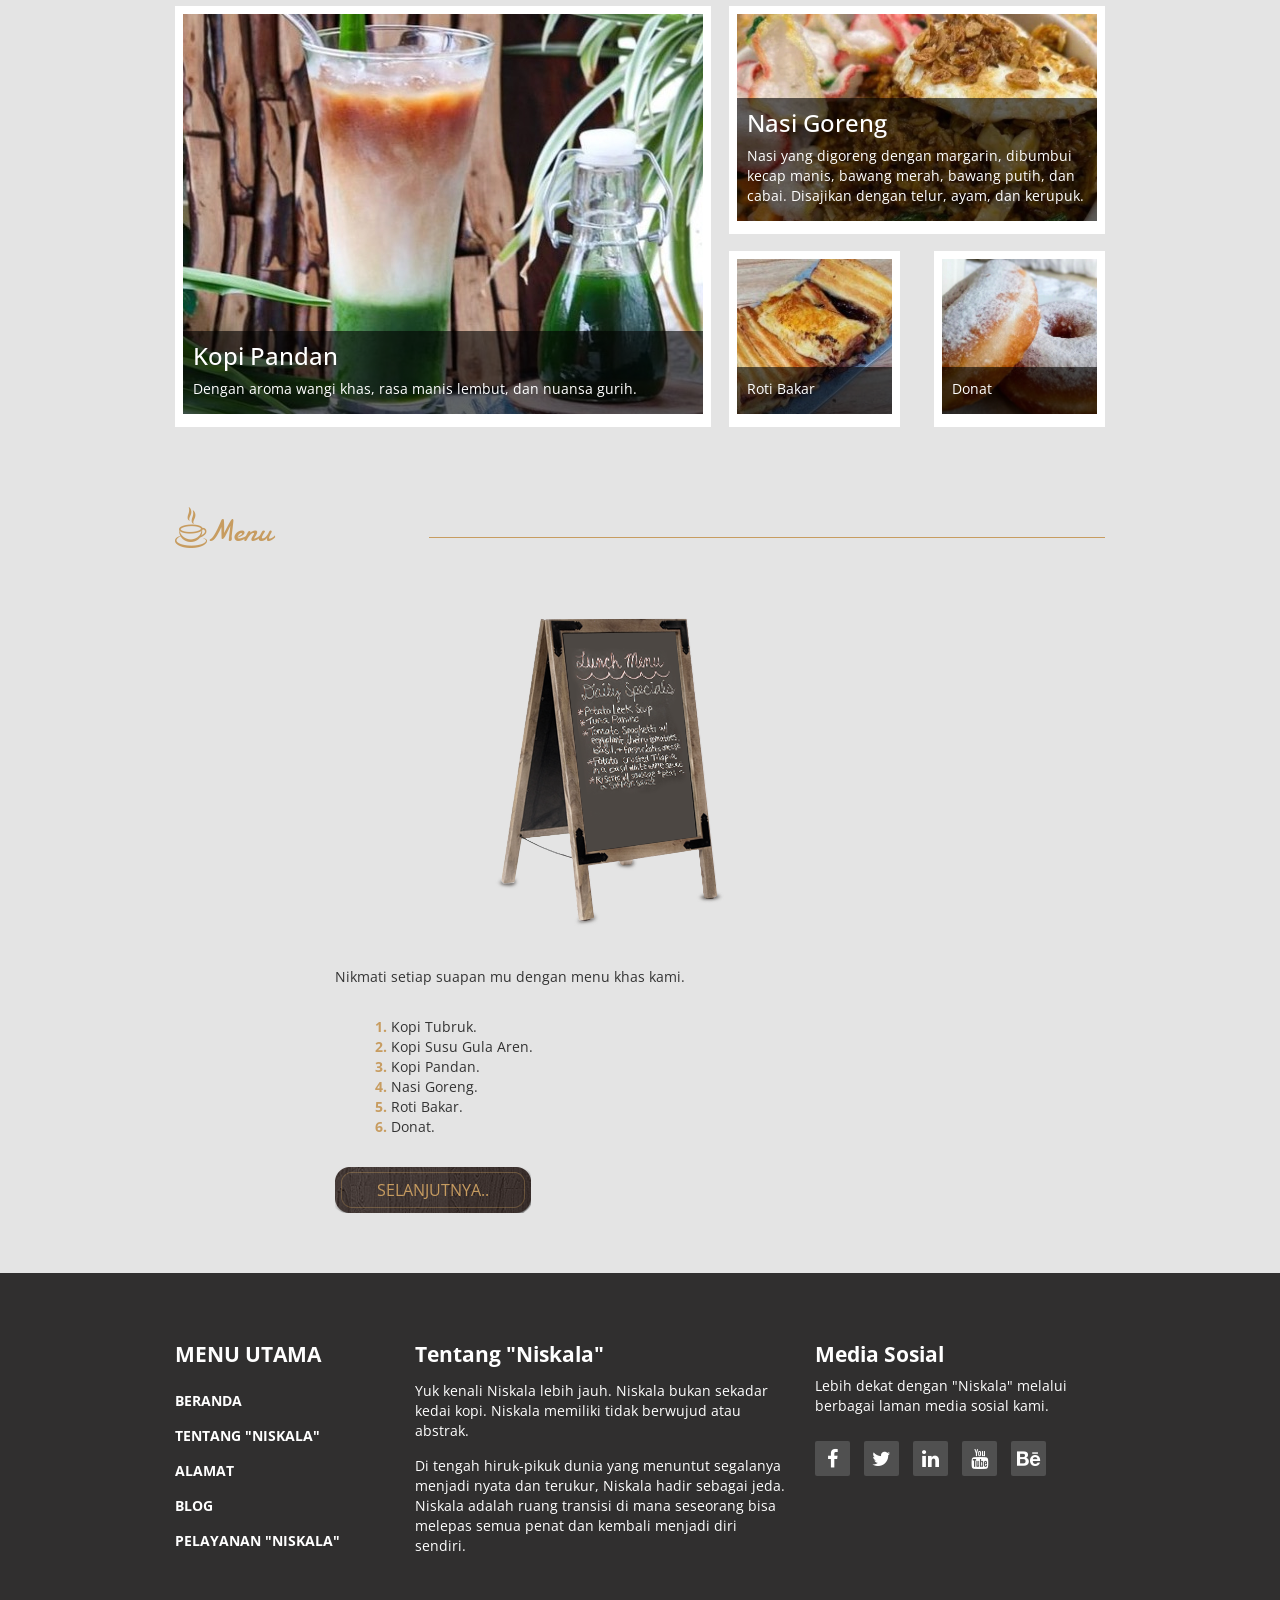
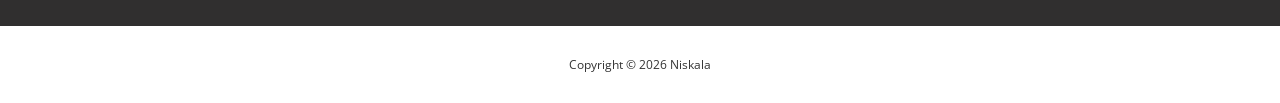
==== commit 51c7aa8d: "Update index.html" ====
--- a/index.html
+++ b/index.html
@@ -51,10 +51,10 @@
                 <li><a href="contact.html">Hubungi Kami</a></li>
               </ul>
               <p id="userInfo">Belum Login</p>
-
-          <div id="authArea">
-           <a onclick="goLogin()" class="nav-cta">Login</a>
-          </div>
+              
+            <div id="authArea">
+             <button onclick="goLogin()" class="nav-cta">Login</button>
+            </div>
             </nav>   
           </div>           
         </div>    
